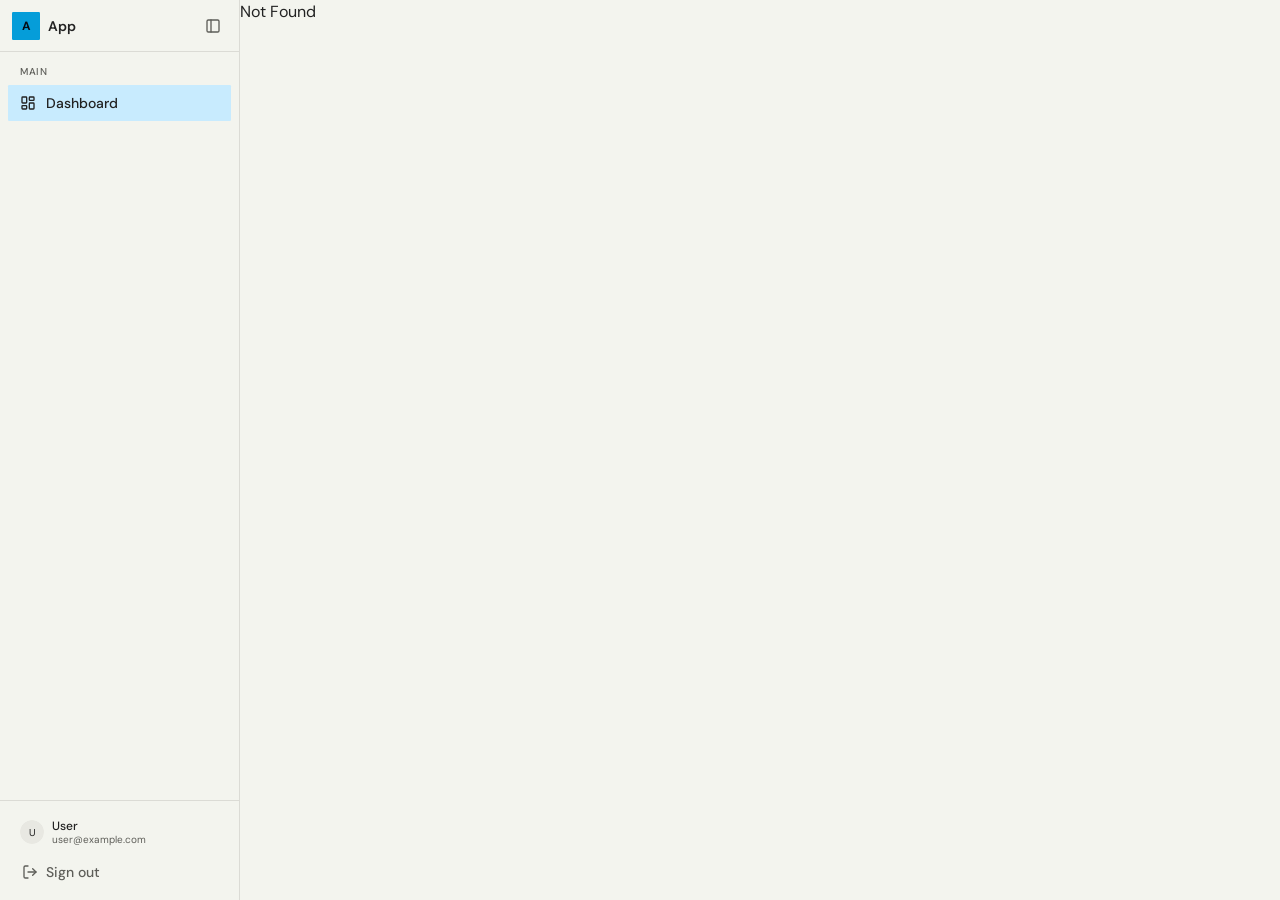
==== app/index.html @ 66da7f5d "Deploy Blink-generated PhysixAI site" ====
<!DOCTYPE html><html lang="en"><head><meta charSet="utf-8"/><meta name="viewport" content="width=device-width, initial-scale=1.0"/><link rel="stylesheet" href="/assets/index-8Q1KwRnW.css" data-precedence="default"/><link rel="stylesheet" href="/assets/index-CCYQ9LYs.css" data-precedence="default"/><title>Dashboard · PhysixAI</title><meta name="theme-color" content="#00E660"/><meta property="og:type" content="website"/><meta property="og:title" content="PhysixAI — Physics-aware engineering"/><meta property="og:description" content="Explore more design configurations with physics-aware AI, while keeping high-fidelity compute for the shortlist."/><meta property="og:site_name" content="PhysixAI"/><meta property="og:locale" content="en_US"/><meta name="twitter:card" content="summary_large_image"/><meta name="description" content="Your app dashboard."/><link rel="modulepreload" href="/assets/index-DK_uu98X.js"/><link rel="modulepreload" href="/assets/app-roUaV38j.js"/><link rel="modulepreload" href="/assets/x-C4ykXSwT.js"/><link rel="modulepreload" href="/assets/app-C_HtbjZ-.js"/><link rel="icon" type="image/svg+xml" href="/favicon.svg"/><script>(function(){try{var t=localStorage.getItem('theme');var d=t==='dark'||(!t&&window.matchMedia('(prefers-color-scheme:dark)').matches);document.documentElement.classList.toggle('dark',d);}catch(e){}})();</script><script type="application/ld+json">{"@context":"https://schema.org","@graph":[{"@type":"WebSite","name":"PhysixAI"},{"@type":"Organization","name":"PhysixAI","sameAs":[]}]}</script><script>/*BLINK_PICKER_RUNTIME_V2*/try{var s=document.createElement('script');s.textContent=decodeURIComponent(escape(atob('[base64]/[base64]/[base64]')));(document.head||document.documentElement).appendChild(s);s.remove()}catch(e){console.error('[blink-picker] bootstrap failed:',e)}</script><script src="https://blink.new/widget.js?projectId=physai-website-ixmmozyd" type="module"></script></head><body><section aria-label="Notifications alt+T" tabindex="-1" aria-live="polite" aria-relevant="additions text" aria-atomic="false" data-react-aria-top-layer="true"></section><!--$--><div class="flex min-h-dvh w-full flex-1 flex-col"><div class="flex min-h-dvh"><aside class="hidden md:block shrink-0"><div class="flex flex-col h-full bg-background border-r border-border overflow-hidden transition-[width] duration-200 ease-linear shrink-0 w-[15rem]"><div class="flex items-center gap-2 shrink-0 border-b border-border h-[52px] px-3"><div class="flex items-center justify-center h-7 w-7 rounded-md bg-primary text-primary-foreground text-xs font-bold shrink-0">A</div><span class="flex-1 font-semibold text-sm truncate">App</span><button data-slot="tooltip-trigger" class="inline-flex items-center justify-center whitespace-nowrap text-sm font-medium transition-all disabled:pointer-events-none disabled:opacity-50 [&amp;_svg]:pointer-events-none [&amp;_svg:not([class*=&#x27;size-&#x27;])]:size-4 [&amp;_svg]:shrink-0 outline-none focus-visible:border-ring focus-visible:ring-ring/50 focus-visible:ring-[3px] aria-invalid:ring-destructive/20 dark:aria-invalid:ring-destructive/40 aria-invalid:border-destructive hover:bg-accent dark:hover:bg-accent/50 rounded-md gap-1.5 has-[&gt;svg]:px-2.5 h-7 w-7 p-0 shrink-0 text-muted-foreground hover:text-foreground" data-state="closed"><svg xmlns="http://www.w3.org/2000/svg" width="24" height="24" viewBox="0 0 24 24" fill="none" stroke="currentColor" stroke-width="2" stroke-linecap="round" stroke-linejoin="round" class="lucide lucide-panel-left h-4 w-4 transition-transform duration-200" aria-hidden="true"><rect width="18" height="18" x="3" y="3" rx="2"></rect><path d="M9 3v18"></path></svg></button></div><div class="flex-1 min-h-0 overflow-y-auto overflow-x-hidden px-2 py-2 space-y-0.5"><p class="px-3 pt-1 pb-1 text-[10px] font-medium text-muted-foreground uppercase tracking-wider">Main</p><a href="/app" class="flex items-center gap-2.5 rounded-md text-sm transition-colors cursor-pointer px-3 py-2 w-full bg-accent text-foreground font-medium"><span class="shrink-0"><svg xmlns="http://www.w3.org/2000/svg" width="24" height="24" viewBox="0 0 24 24" fill="none" stroke="currentColor" stroke-width="2" stroke-linecap="round" stroke-linejoin="round" class="lucide lucide-layout-dashboard h-4 w-4" aria-hidden="true"><rect width="7" height="9" x="3" y="3" rx="1"></rect><rect width="7" height="5" x="14" y="3" rx="1"></rect><rect width="7" height="9" x="14" y="12" rx="1"></rect><rect width="7" height="5" x="3" y="16" rx="1"></rect></svg></span><span class="truncate">Dashboard</span></a></div><div class="shrink-0 border-t border-border p-3 space-y-1"><button class="flex items-center gap-2 rounded-md hover:bg-accent transition-colors cursor-pointer w-full px-2 py-1.5"><span data-slot="avatar" class="relative flex size-8 overflow-hidden rounded-full h-6 w-6 shrink-0"><span data-slot="avatar-fallback" class="flex size-full items-center justify-center rounded-full text-[10px] bg-muted">U</span></span><div class="flex-1 min-w-0 text-left"><p class="text-xs font-medium leading-tight truncate">User</p><p class="text-[10px] text-muted-foreground leading-tight truncate">user@example.com</p></div></button><button data-slot="button" class="inline-flex items-center whitespace-nowrap text-sm font-medium transition-all disabled:pointer-events-none disabled:opacity-50 [&amp;_svg]:pointer-events-none [&amp;_svg:not([class*=&#x27;size-&#x27;])]:size-4 shrink-0 [&amp;_svg]:shrink-0 outline-none focus-visible:border-ring focus-visible:ring-ring/50 focus-visible:ring-[3px] aria-invalid:ring-destructive/20 dark:aria-invalid:ring-destructive/40 aria-invalid:border-destructive hover:bg-accent dark:hover:bg-accent/50 h-8 rounded-md has-[&gt;svg]:px-2.5 w-full justify-start px-2 gap-2 text-muted-foreground hover:text-foreground" type="button"><svg xmlns="http://www.w3.org/2000/svg" width="24" height="24" viewBox="0 0 24 24" fill="none" stroke="currentColor" stroke-width="2" stroke-linecap="round" stroke-linejoin="round" class="lucide lucide-log-out h-4 w-4 shrink-0" aria-hidden="true"><path d="m16 17 5-5-5-5"></path><path d="M21 12H9"></path><path d="M9 21H5a2 2 0 0 1-2-2V5a2 2 0 0 1 2-2h4"></path></svg>Sign out</button></div></div></aside><main class="flex flex-1 min-w-0 flex-col"><div class="md:hidden flex items-center gap-3 px-4 h-14 border-b border-border bg-background sticky top-0 z-30"><button data-slot="button" class="inline-flex items-center justify-center gap-2 whitespace-nowrap rounded-md text-sm font-medium transition-all disabled:pointer-events-none disabled:opacity-50 [&amp;_svg]:pointer-events-none [&amp;_svg:not([class*=&#x27;size-&#x27;])]:size-4 shrink-0 [&amp;_svg]:shrink-0 outline-none focus-visible:border-ring focus-visible:ring-ring/50 focus-visible:ring-[3px] aria-invalid:ring-destructive/20 dark:aria-invalid:ring-destructive/40 aria-invalid:border-destructive hover:bg-accent hover:text-accent-foreground dark:hover:bg-accent/50 size-9 -ml-2" aria-label="Open menu"><svg xmlns="http://www.w3.org/2000/svg" width="24" height="24" viewBox="0 0 24 24" fill="none" stroke="currentColor" stroke-width="2" stroke-linecap="round" stroke-linejoin="round" class="lucide lucide-menu size-5" aria-hidden="true"><path d="M4 5h16"></path><path d="M4 12h16"></path><path d="M4 19h16"></path></svg></button><span class="font-semibold text-sm">App</span></div><div class="space-y-6"><div><h1 class="text-2xl font-semibold tracking-tight">Dashboard</h1><p class="mt-1 text-sm text-muted-foreground">Replace this with your real dashboard. Add pages under<!-- --> <code class="rounded bg-muted px-1">src/routes/app/</code>.</p></div><div class="grid gap-4 sm:grid-cols-2 lg:grid-cols-3"><div data-slot="card" class="bg-card text-card-foreground flex flex-col gap-6 rounded-xl border py-6 shadow-sm"><div data-slot="card-header" class="@container/card-header grid auto-rows-min grid-rows-[auto_auto] items-start gap-1.5 px-6 has-data-[slot=card-action]:grid-cols-[1fr_auto] [.border-b]:pb-6"><div data-slot="card-title" class="text-sm font-medium">Overview</div></div><div data-slot="card-content" class="px-6"><p class="text-sm text-muted-foreground">Placeholder card — swap in real data.</p></div></div><div data-slot="card" class="bg-card text-card-foreground flex flex-col gap-6 rounded-xl border py-6 shadow-sm"><div data-slot="card-header" class="@container/card-header grid auto-rows-min grid-rows-[auto_auto] items-start gap-1.5 px-6 has-data-[slot=card-action]:grid-cols-[1fr_auto] [.border-b]:pb-6"><div data-slot="card-title" class="text-sm font-medium">Activity</div></div><div data-slot="card-content" class="px-6"><p class="text-sm text-muted-foreground">Placeholder card — swap in real data.</p></div></div><div data-slot="card" class="bg-card text-card-foreground flex flex-col gap-6 rounded-xl border py-6 shadow-sm"><div data-slot="card-header" class="@container/card-header grid auto-rows-min grid-rows-[auto_auto] items-start gap-1.5 px-6 has-data-[slot=card-action]:grid-cols-[1fr_auto] [.border-b]:pb-6"><div data-slot="card-title" class="text-sm font-medium">Getting started</div></div><div data-slot="card-content" class="px-6"><p class="text-sm text-muted-foreground">Placeholder card — swap in real data.</p></div></div></div></div></main></div></div><script>(function(a,f){let l;try{l=JSON.parse(sessionStorage.getItem(a)||"{}")}catch{return}const n=l?.[f||history.state?.__TSR_key];let c=!1;for(const t in n){const e=n[t],o=e?.scrollX,s=e?.scrollY;if(Number.isFinite(o)&&Number.isFinite(s)){if(t==="window")scrollTo(o,s),c=!0;else if(t)try{const r=document.querySelector(t);r&&(r.scrollLeft=o,r.scrollTop=s)}catch{}}}if(c)return;const i=location.hash.slice(1);if(i){const t=history.state?.__hashScrollIntoViewOptions??!0;if(t){const e=document.getElementById(i);e&&e.scrollIntoView(t)}return}scrollTo(0,0)})("tsr-scroll-restoration-v1_3");document.currentScript.remove()</script><!--/$--><script class="$tsr" id="$tsr-stream-barrier">(self.$R=self.$R||{})["tsr"]=[];self.$_TSR={h(){this.hydrated=!0,this.c()},e(){this.streamEnded=!0,this.c()},c(){if(this.hydrated&&this.streamEnded){const e=()=>{self.$_TSR?.hydrated&&self.$_TSR?.streamEnded&&(delete self.$_TSR,delete self.$R.tsr)};document.readyState==="loading"?document.addEventListener("DOMContentLoaded",e,{once:!0}):e()}},p(e){this.initialized?e():this.buffer.push(e)},buffer:[]};$_TSR.router=($R=>$R[0]={manifest:$R[1]={routes:$R[2]={__root__:$R[3]={preloads:$R[4]=["/assets/index-DK_uu98X.js"],scripts:$R[5]=[$R[6]={attrs:$R[7]={type:"module",async:!0,src:"/assets/index-DK_uu98X.js"}}],css:$R[8]=["/assets/index-CCYQ9LYs.css"]},"/app":$R[9]={preloads:$R[10]=["/assets/app-roUaV38j.js","/assets/x-C4ykXSwT.js"]},"/app/":$R[11]={preloads:$R[12]=["/assets/app-C_HtbjZ-.js"]}}},matches:$R[13]=[$R[14]={i:"__root__ ",u:1791907010899,s:"success",ssr:!0},$R[15]={i:" app app",u:1791907010899,s:"success",ssr:!0},$R[16]={i:" app  app ",u:1791907010899,s:"success",ssr:!0}],lastMatchId:" app  app "})($R["tsr"]);$_TSR.e();document.currentScript.remove()</script><script type="module" async="" src="/assets/index-DK_uu98X.js"></script></body></html>
---- assets/index-CCYQ9LYs.css ----
@import "https://fonts.googleapis.com/css2?family=DM+Sans:ital,opsz,wght@0,9..40,400..700;1,9..40,400..700&family=Space+Grotesk:wght@400;500;600;700&family=IBM+Plex+Mono:wght@400;500;600&display=swap";@layer components;@layer properties{@supports (((-webkit-hyphens:none)) and (not (margin-trim:inline))) or ((-moz-orient:inline) and (not (color:rgb(from red r g b)))){*,:before,:after,::backdrop{--tw-translate-x:0;--tw-translate-y:0;--tw-translate-z:0;--tw-scale-x:1;--tw-scale-y:1;--tw-scale-z:1;--tw-rotate-x:initial;--tw-rotate-y:initial;--tw-rotate-z:initial;--tw-skew-x:initial;--tw-skew-y:initial;--tw-pan-x:initial;--tw-pan-y:initial;--tw-pinch-zoom:initial;--tw-scroll-snap-strictness:proximity;--tw-space-y-reverse:0;--tw-space-x-reverse:0;--tw-divide-x-reverse:0;--tw-border-style:solid;--tw-divide-y-reverse:0;--tw-gradient-position:initial;--tw-gradient-from:#0000;--tw-gradient-via:#0000;--tw-gradient-to:#0000;--tw-gradient-stops:initial;--tw-gradient-via-stops:initial;--tw-gradient-from-position:0%;--tw-gradient-via-position:50%;--tw-gradient-to-position:100%;--tw-leading:initial;--tw-font-weight:initial;--tw-tracking:initial;--tw-ordinal:initial;--tw-slashed-zero:initial;--tw-numeric-figure:initial;--tw-numeric-spacing:initial;--tw-numeric-fraction:initial;--tw-shadow:0 0 #0000;--tw-shadow-color:initial;--tw-shadow-alpha:100%;--tw-inset-shadow:0 0 #0000;--tw-inset-shadow-color:initial;--tw-inset-shadow-alpha:100%;--tw-ring-color:initial;--tw-ring-shadow:0 0 #0000;--tw-inset-ring-color:initial;--tw-inset-ring-shadow:0 0 #0000;--tw-ring-inset:initial;--tw-ring-offset-width:0px;--tw-ring-offset-color:#fff;--tw-ring-offset-shadow:0 0 #0000;--tw-outline-style:solid;--tw-blur:initial;--tw-brightness:initial;--tw-contrast:initial;--tw-grayscale:initial;--tw-hue-rotate:initial;--tw-invert:initial;--tw-opacity:initial;--tw-saturate:initial;--tw-sepia:initial;--tw-drop-shadow:initial;--tw-drop-shadow-color:initial;--tw-drop-shadow-alpha:100%;--tw-drop-shadow-size:initial;--tw-backdrop-blur:initial;--tw-backdrop-brightness:initial;--tw-backdrop-contrast:initial;--tw-backdrop-grayscale:initial;--tw-backdrop-hue-rotate:initial;--tw-backdrop-invert:initial;--tw-backdrop-opacity:initial;--tw-backdrop-saturate:initial;--tw-backdrop-sepia:initial;--tw-duration:initial;--tw-ease:initial;--tw-animation-delay:0s;--tw-animation-direction:normal;--tw-animation-duration:initial;--tw-animation-fill-mode:none;--tw-animation-iteration-count:1;--tw-enter-blur:0;--tw-enter-opacity:1;--tw-enter-rotate:0;--tw-enter-scale:1;--tw-enter-translate-x:0;--tw-enter-translate-y:0;--tw-exit-blur:0;--tw-exit-opacity:1;--tw-exit-rotate:0;--tw-exit-scale:1;--tw-exit-translate-x:0;--tw-exit-translate-y:0}}}@layer theme{:root,:host{--font-sans:var(--font-sans);--font-serif:var(--font-serif);--font-mono:var(--font-mono);--color-black:#000;--color-white:#fff;--spacing:.25rem;--container-sm:24rem;--container-lg:32rem;--container-xl:36rem;--container-2xl:42rem;--container-3xl:48rem;--container-4xl:56rem;--container-5xl:64rem;--container-6xl:72rem;--text-xs:.75rem;--text-xs--line-height:calc(1/.75);--text-sm:.875rem;--text-sm--line-height:calc(1.25/.875);--text-base:1rem;--text-base--line-height:calc(1.5/1);--text-lg:1.125rem;--text-lg--line-height:calc(1.75/1.125);--text-xl:1.25rem;--text-xl--line-height:calc(1.75/1.25);--text-2xl:1.5rem;--text-2xl--line-height:calc(2/1.5);--text-3xl:1.875rem;--text-3xl--line-height:calc(2.25/1.875);--text-5xl:3rem;--text-5xl--line-height:1;--font-weight-medium:500;--font-weight-semibold:600;--font-weight-bold:700;--tracking-tight:-.025em;--tracking-wider:.05em;--leading-tight:1.25;--radius-xs:.125rem;--shadow-sm:var(--shadow-sm);--shadow-md:var(--shadow-md);--shadow-lg:var(--shadow-lg);--ease-out:cubic-bezier(0,0,.2,1);--ease-in-out:cubic-bezier(.4,0,.2,1);--aspect-video:16/9;--default-transition-duration:.15s;--default-transition-timing-function:cubic-bezier(.4,0,.2,1);--default-font-family:var(--font-sans);--default-mono-font-family:var(--font-mono);--color-background:var(--background);--color-foreground:var(--foreground);--color-border:var(--border)}}@layer base{*,:after,:before,::backdrop{box-sizing:border-box;border:0 solid;margin:0;padding:0}::file-selector-button{box-sizing:border-box;border:0 solid;margin:0;padding:0}html,:host{-webkit-text-size-adjust:100%;tab-size:4;line-height:1.5;font-family:var(--default-font-family,ui-sans-serif,system-ui,sans-serif,"Apple Color Emoji","Segoe UI Emoji","Segoe UI Symbol","Noto Color Emoji");font-feature-settings:var(--default-font-feature-settings,normal);font-variation-settings:var(--default-font-variation-settings,normal);-webkit-tap-highlight-color:transparent}hr{height:0;color:inherit;border-top-width:1px}abbr:where([title]){-webkit-text-decoration:underline dotted;text-decoration:underline dotted}h1,h2,h3,h4,h5,h6{font-size:inherit;font-weight:inherit}a{color:inherit;-webkit-text-decoration:inherit;-webkit-text-decoration:inherit;-webkit-text-decoration:inherit;-webkit-text-decoration:inherit;text-decoration:inherit}b,strong{font-weight:bolder}code,kbd,samp,pre{font-family:var(--default-mono-font-family,ui-monospace,SFMono-Regular,Menlo,Monaco,Consolas,"Liberation Mono","Courier New",monospace);font-feature-settings:var(--default-mono-font-feature-settings,normal);font-variation-settings:var(--default-mono-font-variation-settings,normal);font-size:1em}small{font-size:80%}sub,sup{vertical-align:baseline;font-size:75%;line-height:0;position:relative}sub{bottom:-.25em}sup{top:-.5em}table{text-indent:0;border-color:inherit;border-collapse:collapse}:-moz-focusring{outline:auto}progress{vertical-align:baseline}summary{display:list-item}ol,ul,menu{list-style:none}img,svg,video,canvas,audio,iframe,embed,object{vertical-align:middle;display:block}img,video{max-width:100%;height:auto}button,input,select,optgroup,textarea{font:inherit;font-feature-settings:inherit;font-variation-settings:inherit;letter-spacing:inherit;color:inherit;opacity:1;background-color:#0000;border-radius:0}::file-selector-button{font:inherit;font-feature-settings:inherit;font-variation-settings:inherit;letter-spacing:inherit;color:inherit;opacity:1;background-color:#0000;border-radius:0}:where(select:is([multiple],[size])) optgroup{font-weight:bolder}:where(select:is([multiple],[size])) optgroup option{padding-inline-start:20px}::file-selector-button{margin-inline-end:4px}::placeholder{opacity:1}@supports (not ((-webkit-appearance:-apple-pay-button))) or (contain-intrinsic-size:1px){::placeholder{color:currentColor}@supports (color:color-mix(in lab, red, red)){::placeholder{color:color-mix(in oklab,currentcolor 50%,transparent)}}}textarea{resize:vertical}::-webkit-search-decoration{-webkit-appearance:none}::-webkit-date-and-time-value{min-height:1lh;text-align:inherit}::-webkit-datetime-edit{display:inline-flex}::-webkit-datetime-edit-fields-wrapper{padding:0}::-webkit-datetime-edit{padding-block:0}::-webkit-datetime-edit-year-field{padding-block:0}::-webkit-datetime-edit-month-field{padding-block:0}::-webkit-datetime-edit-day-field{padding-block:0}::-webkit-datetime-edit-hour-field{padding-block:0}::-webkit-datetime-edit-minute-field{padding-block:0}::-webkit-datetime-edit-second-field{padding-block:0}::-webkit-datetime-edit-millisecond-field{padding-block:0}::-webkit-datetime-edit-meridiem-field{padding-block:0}::-webkit-calendar-picker-indicator{line-height:1}:-moz-ui-invalid{box-shadow:none}button,input:where([type=button],[type=reset],[type=submit]){appearance:button}::file-selector-button{appearance:button}::-webkit-inner-spin-button{height:auto}::-webkit-outer-spin-button{height:auto}[hidden]:where(:not([hidden=until-found])){display:none!important}*{border-color:var(--color-border)}html{height:100%}#root{flex-direction:column;min-height:100dvh;display:flex}body{background-color:var(--color-background);min-height:100dvh;color:var(--color-foreground);font-family:var(--font-sans);-webkit-font-smoothing:antialiased;-moz-osx-font-smoothing:grayscale}}@layer utilities{.\@container\/card-header{container:card-header/inline-size}.\@container{container-type:inline-size}.pointer-events-none{pointer-events:none}.collapse{visibility:collapse}.invisible{visibility:hidden}.visible{visibility:visible}.sr-only{clip-path:inset(50%);white-space:nowrap;border-width:0;width:1px;height:1px;margin:-1px;padding:0;position:absolute;overflow:hidden}.not-sr-only{clip-path:none;white-space:normal;width:auto;height:auto;margin:0;padding:0;position:static;overflow:visible}.absolute{position:absolute}.fixed{position:fixed}.relative{position:relative}.static{position:static}.sticky{position:sticky}.inset-0{inset:calc(var(--spacing)*0)}.inset-x-0{inset-inline:calc(var(--spacing)*0)}.inset-y-0{inset-block:calc(var(--spacing)*0)}.top-0{top:calc(var(--spacing)*0)}.top-1\/2{top:50%}.top-4{top:calc(var(--spacing)*4)}.right-0{right:calc(var(--spacing)*0)}.right-4{right:calc(var(--spacing)*4)}.bottom-0{bottom:calc(var(--spacing)*0)}.bottom-5{bottom:calc(var(--spacing)*5)}.left-0{left:calc(var(--spacing)*0)}.left-1\/2{left:50%}.left-4{left:calc(var(--spacing)*4)}.isolate{isolation:isolate}.isolation-auto{isolation:auto}.z-10{z-index:10}.z-30{z-index:30}.z-40{z-index:40}.z-50{z-index:50}.order-1{order:1}.order-2{order:2}.col-start-2{grid-column-start:2}.row-span-2{grid-row:span 2/span 2}.row-start-1{grid-row-start:1}.container{width:100%}@media (width>=40rem){.container{max-width:40rem}}@media (width>=48rem){.container{max-width:48rem}}@media (width>=64rem){.container{max-width:64rem}}@media (width>=80rem){.container{max-width:80rem}}@media (width>=96rem){.container{max-width:96rem}}.mx-auto{margin-inline:auto}.prose{color:var(--tw-prose-body);max-width:65ch}.prose :where(p):not(:where([class~=not-prose],[class~=not-prose] *)){margin-top:1.25em;margin-bottom:1.25em}.prose :where([class~=lead]):not(:where([class~=not-prose],[class~=not-prose] *)){color:var(--tw-prose-lead);margin-top:1.2em;margin-bottom:1.2em;font-size:1.25em;line-height:1.6}.prose :where(a):not(:where([class~=not-prose],[class~=not-prose] *)){color:var(--tw-prose-links);font-weight:500;text-decoration:underline}.prose :where(strong):not(:where([class~=not-prose],[class~=not-prose] *)){color:var(--tw-prose-bold);font-weight:600}.prose :where(a strong):not(:where([class~=not-prose],[class~=not-prose] *)),.prose :where(blockquote strong):not(:where([class~=not-prose],[class~=not-prose] *)),.prose :where(thead th strong):not(:where([class~=not-prose],[class~=not-prose] *)){color:inherit}.prose :where(ol):not(:where([class~=not-prose],[class~=not-prose] *)){margin-top:1.25em;margin-bottom:1.25em;padding-inline-start:1.625em;list-style-type:decimal}.prose :where(ol[type=A]):not(:where([class~=not-prose],[class~=not-prose] *)){list-style-type:upper-alpha}.prose :where(ol[type=a]):not(:where([class~=not-prose],[class~=not-prose] *)){list-style-type:lower-alpha}.prose :where(ol[type=A s]):not(:where([class~=not-prose],[class~=not-prose] *)){list-style-type:upper-alpha}.prose :where(ol[type=a s]):not(:where([class~=not-prose],[class~=not-prose] *)){list-style-type:lower-alpha}.prose :where(ol[type=I]):not(:where([class~=not-prose],[class~=not-prose] *)){list-style-type:upper-roman}.prose :where(ol[type=i]):not(:where([class~=not-prose],[class~=not-prose] *)){list-style-type:lower-roman}.prose :where(ol[type=I s]):not(:where([class~=not-prose],[class~=not-prose] *)){list-style-type:upper-roman}.prose :where(ol[type=i s]):not(:where([class~=not-prose],[class~=not-prose] *)){list-style-type:lower-roman}.prose :where(ol[type="1"]):not(:where([class~=not-prose],[class~=not-prose] *)){list-style-type:decimal}.prose :where(ul):not(:where([class~=not-prose],[class~=not-prose] *)){margin-top:1.25em;margin-bottom:1.25em;padding-inline-start:1.625em;list-style-type:disc}.prose :where(ol>li):not(:where([class~=not-prose],[class~=not-prose] *))::marker{color:var(--tw-prose-counters);font-weight:400}.prose :where(ul>li):not(:where([class~=not-prose],[class~=not-prose] *))::marker{color:var(--tw-prose-bullets)}.prose :where(dt):not(:where([class~=not-prose],[class~=not-prose] *)){color:var(--tw-prose-headings);margin-top:1.25em;font-weight:600}.prose :where(hr):not(:where([class~=not-prose],[class~=not-prose] *)){border-color:var(--tw-prose-hr);border-top-width:1px;margin-top:3em;margin-bottom:3em}.prose :where(blockquote):not(:where([class~=not-prose],[class~=not-prose] *)){color:var(--tw-prose-quotes);border-inline-start-width:.25rem;border-inline-start-color:var(--tw-prose-quote-borders);quotes:"“""”""‘""’";margin-top:1.6em;margin-bottom:1.6em;padding-inline-start:1em;font-style:italic;font-weight:500}.prose :where(blockquote p:first-of-type):not(:where([class~=not-prose],[class~=not-prose] *)):before{content:open-quote}.prose :where(blockquote p:last-of-type):not(:where([class~=not-prose],[class~=not-prose] *)):after{content:close-quote}.prose :where(h1):not(:where([class~=not-prose],[class~=not-prose] *)){color:var(--tw-prose-headings);margin-top:0;margin-bottom:.888889em;font-size:2.25em;font-weight:800;line-height:1.11111}.prose :where(h1 strong):not(:where([class~=not-prose],[class~=not-prose] *)){color:inherit;font-weight:900}.prose :where(h2):not(:where([class~=not-prose],[class~=not-prose] *)){color:var(--tw-prose-headings);margin-top:2em;margin-bottom:1em;font-size:1.5em;font-weight:700;line-height:1.33333}.prose :where(h2 strong):not(:where([class~=not-prose],[class~=not-prose] *)){color:inherit;font-weight:800}.prose :where(h3):not(:where([class~=not-prose],[class~=not-prose] *)){color:var(--tw-prose-headings);margin-top:1.6em;margin-bottom:.6em;font-size:1.25em;font-weight:600;line-height:1.6}.prose :where(h3 strong):not(:where([class~=not-prose],[class~=not-prose] *)){color:inherit;font-weight:700}.prose :where(h4):not(:where([class~=not-prose],[class~=not-prose] *)){color:var(--tw-prose-headings);margin-top:1.5em;margin-bottom:.5em;font-weight:600;line-height:1.5}.prose :where(h4 strong):not(:where([class~=not-prose],[class~=not-prose] *)){color:inherit;font-weight:700}.prose :where(img):not(:where([class~=not-prose],[class~=not-prose] *)){margin-top:2em;margin-bottom:2em}.prose :where(picture):not(:where([class~=not-prose],[class~=not-prose] *)){margin-top:2em;margin-bottom:2em;display:block}.prose :where(video):not(:where([class~=not-prose],[class~=not-prose] *)){margin-top:2em;margin-bottom:2em}.prose :where(kbd):not(:where([class~=not-prose],[class~=not-prose] *)){color:var(--tw-prose-kbd);box-shadow:0 0 0 1px var(--tw-prose-kbd-shadows),0 3px 0 var(--tw-prose-kbd-shadows);padding-top:.1875em;padding-inline-end:.375em;padding-bottom:.1875em;border-radius:.3125rem;padding-inline-start:.375em;font-family:inherit;font-size:.875em;font-weight:500}.prose :where(code):not(:where([class~=not-prose],[class~=not-prose] *)){color:var(--tw-prose-code);font-size:.875em;font-weight:600}.prose :where(code):not(:where([class~=not-prose],[class~=not-prose] *)):before,.prose :where(code):not(:where([class~=not-prose],[class~=not-prose] *)):after{content:"`"}.prose :where(a code):not(:where([class~=not-prose],[class~=not-prose] *)),.prose :where(h1 code):not(:where([class~=not-prose],[class~=not-prose] *)){color:inherit}.prose :where(h2 code):not(:where([class~=not-prose],[class~=not-prose] *)){color:inherit;font-size:.875em}.prose :where(h3 code):not(:where([class~=not-prose],[class~=not-prose] *)){color:inherit;font-size:.9em}.prose :where(h4 code):not(:where([class~=not-prose],[class~=not-prose] *)),.prose :where(blockquote code):not(:where([class~=not-prose],[class~=not-prose] *)),.prose :where(thead th code):not(:where([class~=not-prose],[class~=not-prose] *)){color:inherit}.prose :where(pre):not(:where([class~=not-prose],[class~=not-prose] *)){color:var(--tw-prose-pre-code);background-color:var(--tw-prose-pre-bg);padding-top:.857143em;padding-inline-end:1.14286em;padding-bottom:.857143em;border-radius:.375rem;margin-top:1.71429em;margin-bottom:1.71429em;padding-inline-start:1.14286em;font-size:.875em;font-weight:400;line-height:1.71429;overflow-x:auto}.prose :where(pre code):not(:where([class~=not-prose],[class~=not-prose] *)){font-weight:inherit;color:inherit;font-size:inherit;font-family:inherit;line-height:inherit;background-color:#0000;border-width:0;border-radius:0;padding:0}.prose :where(pre code):not(:where([class~=not-prose],[class~=not-prose] *)):before,.prose :where(pre code):not(:where([class~=not-prose],[class~=not-prose] *)):after{content:none}.prose :where(table):not(:where([class~=not-prose],[class~=not-prose] *)){table-layout:auto;width:100%;margin-top:2em;margin-bottom:2em;font-size:.875em;line-height:1.71429}.prose :where(thead):not(:where([class~=not-prose],[class~=not-prose] *)){border-bottom-width:1px;border-bottom-color:var(--tw-prose-th-borders)}.prose :where(thead th):not(:where([class~=not-prose],[class~=not-prose] *)){color:var(--tw-prose-headings);vertical-align:bottom;padding-inline-end:.571429em;padding-bottom:.571429em;padding-inline-start:.571429em;font-weight:600}.prose :where(tbody tr):not(:where([class~=not-prose],[class~=not-prose] *)){border-bottom-width:1px;border-bottom-color:var(--tw-prose-td-borders)}.prose :where(tbody tr:last-child):not(:where([class~=not-prose],[class~=not-prose] *)){border-bottom-width:0}.prose :where(tbody td):not(:where([class~=not-prose],[class~=not-prose] *)){vertical-align:baseline}.prose :where(tfoot):not(:where([class~=not-prose],[class~=not-prose] *)){border-top-width:1px;border-top-color:var(--tw-prose-th-borders)}.prose :where(tfoot td):not(:where([class~=not-prose],[class~=not-prose] *)){vertical-align:top}.prose :where(th,td):not(:where([class~=not-prose],[class~=not-prose] *)){text-align:start}.prose :where(figure>*):not(:where([class~=not-prose],[class~=not-prose] *)){margin-top:0;margin-bottom:0}.prose :where(figcaption):not(:where([class~=not-prose],[class~=not-prose] *)){color:var(--tw-prose-captions);margin-top:.857143em;font-size:.875em;line-height:1.42857}.prose{--tw-prose-body:oklch(37.3% .034 259.733);--tw-prose-headings:oklch(21% .034 264.665);--tw-prose-lead:oklch(44.6% .03 256.802);--tw-prose-links:oklch(21% .034 264.665);--tw-prose-bold:oklch(21% .034 264.665);--tw-prose-counters:oklch(55.1% .027 264.364);--tw-prose-bullets:oklch(87.2% .01 258.338);--tw-prose-hr:oklch(92.8% .006 264.531);--tw-prose-quotes:oklch(21% .034 264.665);--tw-prose-quote-borders:oklch(92.8% .006 264.531);--tw-prose-captions:oklch(55.1% .027 264.364);--tw-prose-kbd:oklch(21% .034 264.665);--tw-prose-kbd-shadows:oklab(21% -.00316127 -.0338527/.1);--tw-prose-code:oklch(21% .034 264.665);--tw-prose-pre-code:oklch(92.8% .006 264.531);--tw-prose-pre-bg:oklch(27.8% .033 256.848);--tw-prose-th-borders:oklch(87.2% .01 258.338);--tw-prose-td-borders:oklch(92.8% .006 264.531);--tw-prose-invert-body:oklch(87.2% .01 258.338);--tw-prose-invert-headings:#fff;--tw-prose-invert-lead:oklch(70.7% .022 261.325);--tw-prose-invert-links:#fff;--tw-prose-invert-bold:#fff;--tw-prose-invert-counters:oklch(70.7% .022 261.325);--tw-prose-invert-bullets:oklch(44.6% .03 256.802);--tw-prose-invert-hr:oklch(37.3% .034 259.733);--tw-prose-invert-quotes:oklch(96.7% .003 264.542);--tw-prose-invert-quote-borders:oklch(37.3% .034 259.733);--tw-prose-invert-captions:oklch(70.7% .022 261.325);--tw-prose-invert-kbd:#fff;--tw-prose-invert-kbd-shadows:#ffffff1a;--tw-prose-invert-code:#fff;--tw-prose-invert-pre-code:oklch(87.2% .01 258.338);--tw-prose-invert-pre-bg:#00000080;--tw-prose-invert-th-borders:oklch(44.6% .03 256.802);--tw-prose-invert-td-borders:oklch(37.3% .034 259.733);font-size:1rem;line-height:1.75}.prose :where(picture>img):not(:where([class~=not-prose],[class~=not-prose] *)){margin-top:0;margin-bottom:0}.prose :where(li):not(:where([class~=not-prose],[class~=not-prose] *)){margin-top:.5em;margin-bottom:.5em}.prose :where(ol>li):not(:where([class~=not-prose],[class~=not-prose] *)),.prose :where(ul>li):not(:where([class~=not-prose],[class~=not-prose] *)){padding-inline-start:.375em}.prose :where(.prose>ul>li p):not(:where([class~=not-prose],[class~=not-prose] *)){margin-top:.75em;margin-bottom:.75em}.prose :where(.prose>ul>li>p:first-child):not(:where([class~=not-prose],[class~=not-prose] *)){margin-top:1.25em}.prose :where(.prose>ul>li>p:last-child):not(:where([class~=not-prose],[class~=not-prose] *)){margin-bottom:1.25em}.prose :where(.prose>ol>li>p:first-child):not(:where([class~=not-prose],[class~=not-prose] *)){margin-top:1.25em}.prose :where(.prose>ol>li>p:last-child):not(:where([class~=not-prose],[class~=not-prose] *)){margin-bottom:1.25em}.prose :where(ul ul,ul ol,ol ul,ol ol):not(:where([class~=not-prose],[class~=not-prose] *)){margin-top:.75em;margin-bottom:.75em}.prose :where(dl):not(:where([class~=not-prose],[class~=not-prose] *)){margin-top:1.25em;margin-bottom:1.25em}.prose :where(dd):not(:where([class~=not-prose],[class~=not-prose] *)){margin-top:.5em;padding-inline-start:1.625em}.prose :where(hr+*):not(:where([class~=not-prose],[class~=not-prose] *)),.prose :where(h2+*):not(:where([class~=not-prose],[class~=not-prose] *)),.prose :where(h3+*):not(:where([class~=not-prose],[class~=not-prose] *)),.prose :where(h4+*):not(:where([class~=not-prose],[class~=not-prose] *)){margin-top:0}.prose :where(thead th:first-child):not(:where([class~=not-prose],[class~=not-prose] *)){padding-inline-start:0}.prose :where(thead th:last-child):not(:where([class~=not-prose],[class~=not-prose] *)){padding-inline-end:0}.prose :where(tbody td,tfoot td):not(:where([class~=not-prose],[class~=not-prose] *)){padding-top:.571429em;padding-inline-end:.571429em;padding-bottom:.571429em;padding-inline-start:.571429em}.prose :where(tbody td:first-child,tfoot td:first-child):not(:where([class~=not-prose],[class~=not-prose] *)){padding-inline-start:0}.prose :where(tbody td:last-child,tfoot td:last-child):not(:where([class~=not-prose],[class~=not-prose] *)){padding-inline-end:0}.prose :where(figure):not(:where([class~=not-prose],[class~=not-prose] *)){margin-top:2em;margin-bottom:2em}.prose :where(.prose>:first-child):not(:where([class~=not-prose],[class~=not-prose] *)){margin-top:0}.prose :where(.prose>:last-child):not(:where([class~=not-prose],[class~=not-prose] *)){margin-bottom:0}.mt-1{margin-top:calc(var(--spacing)*1)}.mt-2{margin-top:calc(var(--spacing)*2)}.mt-3{margin-top:calc(var(--spacing)*3)}.mt-4{margin-top:calc(var(--spacing)*4)}.mt-5{margin-top:calc(var(--spacing)*5)}.mt-6{margin-top:calc(var(--spacing)*6)}.mt-7{margin-top:calc(var(--spacing)*7)}.mt-8{margin-top:calc(var(--spacing)*8)}.mt-9{margin-top:calc(var(--spacing)*9)}.mt-10{margin-top:calc(var(--spacing)*10)}.mt-auto{margin-top:auto}.mb-4{margin-bottom:calc(var(--spacing)*4)}.mb-5{margin-bottom:calc(var(--spacing)*5)}.mb-6{margin-bottom:calc(var(--spacing)*6)}.mb-8{margin-bottom:calc(var(--spacing)*8)}.mb-9{margin-bottom:calc(var(--spacing)*9)}.mb-12{margin-bottom:calc(var(--spacing)*12)}.-ml-2{margin-left:calc(var(--spacing)*-2)}.ml-1{margin-left:calc(var(--spacing)*1)}.block{display:block}.contents{display:contents}.flex{display:flex}.flow-root{display:flow-root}.grid{display:grid}.hidden{display:none}.inline{display:inline}.inline-block{display:inline-block}.inline-flex{display:inline-flex}.inline-grid{display:inline-grid}.inline-table{display:inline-table}.list-item{display:list-item}.table{display:table}.table-caption{display:table-caption}.table-cell{display:table-cell}.table-column{display:table-column}.table-column-group{display:table-column-group}.table-footer-group{display:table-footer-group}.table-header-group{display:table-header-group}.table-row{display:table-row}.table-row-group{display:table-row-group}.aspect-\[0\.82\]{aspect-ratio:.82}.aspect-\[1\.5\]{aspect-ratio:1.5}.aspect-\[13\/5\]{aspect-ratio:13/5}.aspect-square{aspect-ratio:1}.aspect-video{aspect-ratio:var(--aspect-video)}.size-2{width:calc(var(--spacing)*2);height:calc(var(--spacing)*2)}.size-2\.5{width:calc(var(--spacing)*2.5);height:calc(var(--spacing)*2.5)}.size-4{width:calc(var(--spacing)*4);height:calc(var(--spacing)*4)}.size-5{width:calc(var(--spacing)*5);height:calc(var(--spacing)*5)}.size-8{width:calc(var(--spacing)*8);height:calc(var(--spacing)*8)}.size-9{width:calc(var(--spacing)*9);height:calc(var(--spacing)*9)}.size-11{width:calc(var(--spacing)*11);height:calc(var(--spacing)*11)}.size-full{width:100%;height:100%}.h-4{height:calc(var(--spacing)*4)}.h-6{height:calc(var(--spacing)*6)}.h-7{height:calc(var(--spacing)*7)}.h-8{height:calc(var(--spacing)*8)}.h-9{height:calc(var(--spacing)*9)}.h-10{height:calc(var(--spacing)*10)}.h-14{height:calc(var(--spacing)*14)}.h-\[52px\]{height:52px}.h-\[56\.25vw\]{height:56.25vw}.h-\[76px\]{height:76px}.h-auto{height:auto}.h-full{height:100%}.h-px{height:1px}.min-h-0{min-height:calc(var(--spacing)*0)}.min-h-10{min-height:calc(var(--spacing)*10)}.min-h-11{min-height:calc(var(--spacing)*11)}.min-h-12{min-height:calc(var(--spacing)*12)}.min-h-24{min-height:calc(var(--spacing)*24)}.min-h-\[250px\]{min-height:250px}.min-h-\[760px\]{min-height:760px}.min-h-dvh{min-height:100dvh}.min-h-full{min-height:100%}.min-h-screen{min-height:100vh}.w-3\/4{width:75%}.w-4{width:calc(var(--spacing)*4)}.w-6{width:calc(var(--spacing)*6)}.w-7{width:calc(var(--spacing)*7)}.w-8{width:calc(var(--spacing)*8)}.w-64{width:calc(var(--spacing)*64)}.w-\[3rem\]{width:3rem}.w-\[15rem\]{width:15rem}.w-\[76vw\]{width:76vw}.w-fit{width:fit-content}.w-full{width:100%}.max-w-2xl{max-width:var(--container-2xl)}.max-w-3xl{max-width:var(--container-3xl)}.max-w-4xl{max-width:var(--container-4xl)}.max-w-5xl{max-width:var(--container-5xl)}.max-w-6xl{max-width:var(--container-6xl)}.max-w-32{max-width:calc(var(--spacing)*32)}.max-w-\[340px\]{max-width:340px}.max-w-\[590px\]{max-width:590px}.max-w-\[800px\]{max-width:800px}.max-w-\[820px\]{max-width:820px}.max-w-\[1280px\]{max-width:1280px}.max-w-\[1440px\]{max-width:1440px}.max-w-lg{max-width:var(--container-lg)}.max-w-xl{max-width:var(--container-xl)}.min-w-0{min-width:calc(var(--spacing)*0)}.min-w-\[177\.78vh\]{min-width:177.78vh}.flex-1{flex:1}.shrink{flex-shrink:1}.shrink-0{flex-shrink:0}.grow{flex-grow:1}.border-collapse{border-collapse:collapse}.origin-\(--radix-tooltip-content-transform-origin\){transform-origin:var(--radix-tooltip-content-transform-origin)}.-translate-x-1\/2{--tw-translate-x:calc(calc(1/2*100%)*-1);translate:var(--tw-translate-x)var(--tw-translate-y)}.-translate-y-1\/2{--tw-translate-y:calc(calc(1/2*100%)*-1);translate:var(--tw-translate-x)var(--tw-translate-y)}.translate-y-\[calc\(-50\%_-_2px\)\]{--tw-translate-y:calc(-50% - 2px);translate:var(--tw-translate-x)var(--tw-translate-y)}.translate-none{translate:none}.scale-3d{scale:var(--tw-scale-x)var(--tw-scale-y)var(--tw-scale-z)}.rotate-45{rotate:45deg}.rotate-180{rotate:180deg}.transform{transform:var(--tw-rotate-x,)var(--tw-rotate-y,)var(--tw-rotate-z,)var(--tw-skew-x,)var(--tw-skew-y,)}.animate-in{animation:enter var(--tw-animation-duration,var(--tw-duration,.15s))var(--tw-ease,ease)var(--tw-animation-delay,0s)var(--tw-animation-iteration-count,1)var(--tw-animation-direction,normal)var(--tw-animation-fill-mode,none)}.cursor-pointer{cursor:pointer}.touch-pinch-zoom{--tw-pinch-zoom:pinch-zoom;touch-action:var(--tw-pan-x,)var(--tw-pan-y,)var(--tw-pinch-zoom,)}.resize{resize:both}.snap-x{scroll-snap-type:x var(--tw-scroll-snap-strictness)}.snap-start{scroll-snap-align:start}.auto-rows-min{grid-auto-rows:min-content}.grid-cols-\[36px_1fr\]{grid-template-columns:36px 1fr}.grid-cols-\[38px_1fr_auto\]{grid-template-columns:38px 1fr auto}.grid-rows-\[auto_auto\]{grid-template-rows:auto auto}.flex-col{flex-direction:column}.flex-wrap{flex-wrap:wrap}.place-items-center{place-items:center}.items-center{align-items:center}.items-end{align-items:flex-end}.items-start{align-items:flex-start}.justify-between{justify-content:space-between}.justify-center{justify-content:center}.justify-start{justify-content:flex-start}.gap-1{gap:calc(var(--spacing)*1)}.gap-1\.5{gap:calc(var(--spacing)*1.5)}.gap-2{gap:calc(var(--spacing)*2)}.gap-2\.5{gap:calc(var(--spacing)*2.5)}.gap-3{gap:calc(var(--spacing)*3)}.gap-4{gap:calc(var(--spacing)*4)}.gap-5{gap:calc(var(--spacing)*5)}.gap-6{gap:calc(var(--spacing)*6)}.gap-7{gap:calc(var(--spacing)*7)}.gap-8{gap:calc(var(--spacing)*8)}.gap-10{gap:calc(var(--spacing)*10)}.gap-12{gap:calc(var(--spacing)*12)}:where(.space-y-0\.5>:not(:last-child)){--tw-space-y-reverse:0;margin-block-start:calc(calc(var(--spacing)*.5)*var(--tw-space-y-reverse));margin-block-end:calc(calc(var(--spacing)*.5)*calc(1 - var(--tw-space-y-reverse)))}:where(.space-y-1>:not(:last-child)){--tw-space-y-reverse:0;margin-block-start:calc(calc(var(--spacing)*1)*var(--tw-space-y-reverse));margin-block-end:calc(calc(var(--spacing)*1)*calc(1 - var(--tw-space-y-reverse)))}:where(.space-y-3>:not(:last-child)){--tw-space-y-reverse:0;margin-block-start:calc(calc(var(--spacing)*3)*var(--tw-space-y-reverse));margin-block-end:calc(calc(var(--spacing)*3)*calc(1 - var(--tw-space-y-reverse)))}:where(.space-y-4>:not(:last-child)){--tw-space-y-reverse:0;margin-block-start:calc(calc(var(--spacing)*4)*var(--tw-space-y-reverse));margin-block-end:calc(calc(var(--spacing)*4)*calc(1 - var(--tw-space-y-reverse)))}:where(.space-y-6>:not(:last-child)){--tw-space-y-reverse:0;margin-block-start:calc(calc(var(--spacing)*6)*var(--tw-space-y-reverse));margin-block-end:calc(calc(var(--spacing)*6)*calc(1 - var(--tw-space-y-reverse)))}:where(.space-y-reverse>:not(:last-child)){--tw-space-y-reverse:1}.gap-x-12{column-gap:calc(var(--spacing)*12)}:where(.space-x-reverse>:not(:last-child)){--tw-space-x-reverse:1}:where(.divide-x>:not(:last-child)){--tw-divide-x-reverse:0;border-inline-style:var(--tw-border-style);border-inline-start-width:calc(1px*var(--tw-divide-x-reverse));border-inline-end-width:calc(1px*calc(1 - var(--tw-divide-x-reverse)))}:where(.divide-y>:not(:last-child)){--tw-divide-y-reverse:0;border-bottom-style:var(--tw-border-style);border-top-style:var(--tw-border-style);border-top-width:calc(1px*var(--tw-divide-y-reverse));border-bottom-width:calc(1px*calc(1 - var(--tw-divide-y-reverse)))}:where(.divide-y-reverse>:not(:last-child)){--tw-divide-y-reverse:1}.self-start{align-self:flex-start}.justify-self-end{justify-self:flex-end}.truncate{text-overflow:ellipsis;white-space:nowrap;overflow:hidden}.overflow-hidden{overflow:hidden}.overflow-x-auto{overflow-x:auto}.overflow-x-hidden{overflow-x:hidden}.overflow-y-auto{overflow-y:auto}.rounded{border-radius:.25rem}.rounded-\[2px\]{border-radius:2px}.rounded-full{border-radius:2147483647px}.rounded-md{border-radius:calc(var(--radius) - 2px)}.rounded-xl{border-radius:calc(var(--radius) + 4px)}.rounded-xs{border-radius:var(--radius-xs)}.rounded-s{border-start-start-radius:.25rem;border-end-start-radius:.25rem}.rounded-ss{border-start-start-radius:.25rem}.rounded-e{border-start-end-radius:.25rem;border-end-end-radius:.25rem}.rounded-se{border-start-end-radius:.25rem}.rounded-ee{border-end-end-radius:.25rem}.rounded-es{border-end-start-radius:.25rem}.rounded-t{border-top-left-radius:.25rem;border-top-right-radius:.25rem}.rounded-l{border-top-left-radius:.25rem;border-bottom-left-radius:.25rem}.rounded-tl{border-top-left-radius:.25rem}.rounded-r{border-top-right-radius:.25rem;border-bottom-right-radius:.25rem}.rounded-tr{border-top-right-radius:.25rem}.rounded-b{border-bottom-right-radius:.25rem;border-bottom-left-radius:.25rem}.rounded-br{border-bottom-right-radius:.25rem}.rounded-bl{border-bottom-left-radius:.25rem}.border{border-style:var(--tw-border-style);border-width:1px}.border-x{border-inline-style:var(--tw-border-style);border-inline-width:1px}.border-y{border-block-style:var(--tw-border-style);border-block-width:1px}.border-s{border-inline-start-style:var(--tw-border-style);border-inline-start-width:1px}.border-e{border-inline-end-style:var(--tw-border-style);border-inline-end-width:1px}.border-t{border-top-style:var(--tw-border-style);border-top-width:1px}.border-r{border-right-style:var(--tw-border-style);border-right-width:1px}.border-b{border-bottom-style:var(--tw-border-style);border-bottom-width:1px}.border-l{border-left-style:var(--tw-border-style);border-left-width:1px}.border-l-2{border-left-style:var(--tw-border-style);border-left-width:2px}.border-border{border-color:var(--border)}.border-field-foreground\/15{border-color:var(--field-foreground)}@supports (color:color-mix(in lab, red, red)){.border-field-foreground\/15{border-color:color-mix(in oklab,var(--field-foreground)15%,transparent)}}.border-field-foreground\/25{border-color:var(--field-foreground)}@supports (color:color-mix(in lab, red, red)){.border-field-foreground\/25{border-color:color-mix(in oklab,var(--field-foreground)25%,transparent)}}.border-field-foreground\/35{border-color:var(--field-foreground)}@supports (color:color-mix(in lab, red, red)){.border-field-foreground\/35{border-color:color-mix(in oklab,var(--field-foreground)35%,transparent)}}.border-foreground\/30{border-color:var(--foreground)}@supports (color:color-mix(in lab, red, red)){.border-foreground\/30{border-color:color-mix(in oklab,var(--foreground)30%,transparent)}}.border-highlight,.border-highlight\/60{border-color:var(--highlight)}@supports (color:color-mix(in lab, red, red)){.border-highlight\/60{border-color:color-mix(in oklab,var(--highlight)60%,transparent)}}.border-highlight\/70{border-color:var(--highlight)}@supports (color:color-mix(in lab, red, red)){.border-highlight\/70{border-color:color-mix(in oklab,var(--highlight)70%,transparent)}}.border-input{border-color:var(--input)}.border-primary{border-color:var(--primary)}.border-transparent{border-color:#0000}.bg-accent{background-color:var(--accent)}.bg-background{background-color:var(--background)}.bg-black{background-color:var(--color-black)}.bg-black\/50{background-color:#00000080}@supports (color:color-mix(in lab, red, red)){.bg-black\/50{background-color:color-mix(in oklab,var(--color-black)50%,transparent)}}.bg-card{background-color:var(--card)}.bg-destructive{background-color:var(--destructive)}.bg-field{background-color:var(--field)}.bg-field-foreground\/\[0\.035\]{background-color:var(--field-foreground)}@supports (color:color-mix(in lab, red, red)){.bg-field-foreground\/\[0\.035\]{background-color:color-mix(in oklab,var(--field-foreground)3.5%,transparent)}}.bg-highlight{background-color:var(--highlight)}.bg-muted{background-color:var(--muted)}.bg-primary{background-color:var(--primary)}.bg-secondary{background-color:var(--secondary)}.bg-transparent{background-color:#0000}.bg-gradient-to-r{--tw-gradient-position:to right in oklab;background-image:linear-gradient(var(--tw-gradient-stops))}.bg-gradient-to-t{--tw-gradient-position:to top in oklab;background-image:linear-gradient(var(--tw-gradient-stops))}.from-field{--tw-gradient-from:var(--field);--tw-gradient-stops:var(--tw-gradient-via-stops,var(--tw-gradient-position),var(--tw-gradient-from)var(--tw-gradient-from-position),var(--tw-gradient-to)var(--tw-gradient-to-position))}.from-field\/95{--tw-gradient-from:var(--field)}@supports (color:color-mix(in lab, red, red)){.from-field\/95{--tw-gradient-from:color-mix(in oklab,var(--field)95%,transparent)}}.from-field\/95{--tw-gradient-stops:var(--tw-gradient-via-stops,var(--tw-gradient-position),var(--tw-gradient-from)var(--tw-gradient-from-position),var(--tw-gradient-to)var(--tw-gradient-to-position))}.via-field\/15{--tw-gradient-via:var(--field)}@supports (color:color-mix(in lab, red, red)){.via-field\/15{--tw-gradient-via:color-mix(in oklab,var(--field)15%,transparent)}}.via-field\/15{--tw-gradient-via-stops:var(--tw-gradient-position),var(--tw-gradient-from)var(--tw-gradient-from-position),var(--tw-gradient-via)var(--tw-gradient-via-position),var(--tw-gradient-to)var(--tw-gradient-to-position);--tw-gradient-stops:var(--tw-gradient-via-stops)}.via-field\/25{--tw-gradient-via:var(--field)}@supports (color:color-mix(in lab, red, red)){.via-field\/25{--tw-gradient-via:color-mix(in oklab,var(--field)25%,transparent)}}.via-field\/25{--tw-gradient-via-stops:var(--tw-gradient-position),var(--tw-gradient-from)var(--tw-gradient-from-position),var(--tw-gradient-via)var(--tw-gradient-via-position),var(--tw-gradient-to)var(--tw-gradient-to-position);--tw-gradient-stops:var(--tw-gradient-via-stops)}.via-field\/70{--tw-gradient-via:var(--field)}@supports (color:color-mix(in lab, red, red)){.via-field\/70{--tw-gradient-via:color-mix(in oklab,var(--field)70%,transparent)}}.via-field\/70{--tw-gradient-via-stops:var(--tw-gradient-position),var(--tw-gradient-from)var(--tw-gradient-from-position),var(--tw-gradient-via)var(--tw-gradient-via-position),var(--tw-gradient-to)var(--tw-gradient-to-position);--tw-gradient-stops:var(--tw-gradient-via-stops)}.to-field\/20{--tw-gradient-to:var(--field)}@supports (color:color-mix(in lab, red, red)){.to-field\/20{--tw-gradient-to:color-mix(in oklab,var(--field)20%,transparent)}}.to-field\/20{--tw-gradient-stops:var(--tw-gradient-via-stops,var(--tw-gradient-position),var(--tw-gradient-from)var(--tw-gradient-from-position),var(--tw-gradient-to)var(--tw-gradient-to-position))}.to-field\/35{--tw-gradient-to:var(--field)}@supports (color:color-mix(in lab, red, red)){.to-field\/35{--tw-gradient-to:color-mix(in oklab,var(--field)35%,transparent)}}.to-field\/35{--tw-gradient-stops:var(--tw-gradient-via-stops,var(--tw-gradient-position),var(--tw-gradient-from)var(--tw-gradient-from-position),var(--tw-gradient-to)var(--tw-gradient-to-position))}.to-transparent{--tw-gradient-to:transparent;--tw-gradient-stops:var(--tw-gradient-via-stops,var(--tw-gradient-position),var(--tw-gradient-from)var(--tw-gradient-from-position),var(--tw-gradient-to)var(--tw-gradient-to-position))}.bg-repeat{background-repeat:repeat}.mask-no-clip{-webkit-mask-clip:no-clip;mask-clip:no-clip}.mask-repeat{-webkit-mask-repeat:repeat;mask-repeat:repeat}.fill-primary{fill:var(--primary)}.object-contain{object-fit:contain}.object-cover{object-fit:cover}.object-center{object-position:center}.p-0{padding:calc(var(--spacing)*0)}.p-2{padding:calc(var(--spacing)*2)}.p-3{padding:calc(var(--spacing)*3)}.p-4{padding:calc(var(--spacing)*4)}.p-5{padding:calc(var(--spacing)*5)}.px-1{padding-inline:calc(var(--spacing)*1)}.px-2{padding-inline:calc(var(--spacing)*2)}.px-3{padding-inline:calc(var(--spacing)*3)}.px-4{padding-inline:calc(var(--spacing)*4)}.px-5{padding-inline:calc(var(--spacing)*5)}.px-6{padding-inline:calc(var(--spacing)*6)}.py-1{padding-block:calc(var(--spacing)*1)}.py-1\.5{padding-block:calc(var(--spacing)*1.5)}.py-2{padding-block:calc(var(--spacing)*2)}.py-4{padding-block:calc(var(--spacing)*4)}.py-5{padding-block:calc(var(--spacing)*5)}.py-6{padding-block:calc(var(--spacing)*6)}.py-8{padding-block:calc(var(--spacing)*8)}.py-12{padding-block:calc(var(--spacing)*12)}.py-16{padding-block:calc(var(--spacing)*16)}.py-24{padding-block:calc(var(--spacing)*24)}.pt-1{padding-top:calc(var(--spacing)*1)}.pt-24{padding-top:calc(var(--spacing)*24)}.pt-28{padding-top:calc(var(--spacing)*28)}.pt-36{padding-top:calc(var(--spacing)*36)}.pb-1{padding-bottom:calc(var(--spacing)*1)}.pb-3{padding-bottom:calc(var(--spacing)*3)}.pb-4{padding-bottom:calc(var(--spacing)*4)}.pb-8{padding-bottom:calc(var(--spacing)*8)}.pb-12{padding-bottom:calc(var(--spacing)*12)}.pb-16{padding-bottom:calc(var(--spacing)*16)}.pl-5{padding-left:calc(var(--spacing)*5)}.text-left{text-align:left}.text-right{text-align:right}.font-mono{font-family:var(--font-mono)}.font-serif{font-family:var(--font-serif)}.text-2xl{font-size:var(--text-2xl);line-height:var(--tw-leading,var(--text-2xl--line-height))}.text-3xl{font-size:var(--text-3xl);line-height:var(--tw-leading,var(--text-3xl--line-height))}.text-5xl{font-size:var(--text-5xl);line-height:var(--tw-leading,var(--text-5xl--line-height))}.text-base{font-size:var(--text-base);line-height:var(--tw-leading,var(--text-base--line-height))}.text-lg{font-size:var(--text-lg);line-height:var(--tw-leading,var(--text-lg--line-height))}.text-sm{font-size:var(--text-sm);line-height:var(--tw-leading,var(--text-sm--line-height))}.text-xl{font-size:var(--text-xl);line-height:var(--tw-leading,var(--text-xl--line-height))}.text-xs{font-size:var(--text-xs);line-height:var(--tw-leading,var(--text-xs--line-height))}.text-\[9px\]{font-size:9px}.text-\[10px\]{font-size:10px}.text-\[11px\]{font-size:11px}.text-\[12px\]{font-size:12px}.text-\[17px\]{font-size:17px}.text-\[clamp\(2\.3rem\,5\.3vw\,5rem\)\]{font-size:clamp(2.3rem,5.3vw,5rem)}.text-\[clamp\(2\.3rem\,5vw\,4\.5rem\)\]{font-size:clamp(2.3rem,5vw,4.5rem)}.text-\[clamp\(2\.3rem\,5vw\,4\.6rem\)\]{font-size:clamp(2.3rem,5vw,4.6rem)}.text-\[clamp\(2\.6rem\,6vw\,5\.8rem\)\]{font-size:clamp(2.6rem,6vw,5.8rem)}.text-\[clamp\(2rem\,4\.6vw\,4\.1rem\)\]{font-size:clamp(2rem,4.6vw,4.1rem)}.text-\[clamp\(3\.2rem\,7vw\,6\.6rem\)\]{font-size:clamp(3.2rem,7vw,6.6rem)}.text-\[clamp\(3\.4rem\,6\.1vw\,5\.4rem\)\]{font-size:clamp(3.4rem,6.1vw,5.4rem)}.leading-5{--tw-leading:calc(var(--spacing)*5);line-height:calc(var(--spacing)*5)}.leading-6{--tw-leading:calc(var(--spacing)*6);line-height:calc(var(--spacing)*6)}.leading-7{--tw-leading:calc(var(--spacing)*7);line-height:calc(var(--spacing)*7)}.leading-8{--tw-leading:calc(var(--spacing)*8);line-height:calc(var(--spacing)*8)}.leading-\[0\.95\]{--tw-leading:.95;line-height:.95}.leading-\[0\.96\]{--tw-leading:.96;line-height:.96}.leading-\[0\.98\]{--tw-leading:.98;line-height:.98}.leading-\[1\.02\]{--tw-leading:1.02;line-height:1.02}.leading-\[1\.03\]{--tw-leading:1.03;line-height:1.03}.leading-\[1\.04\]{--tw-leading:1.04;line-height:1.04}.leading-none{--tw-leading:1;line-height:1}.leading-tight{--tw-leading:var(--leading-tight);line-height:var(--leading-tight)}.font-bold{--tw-font-weight:var(--font-weight-bold);font-weight:var(--font-weight-bold)}.font-medium{--tw-font-weight:var(--font-weight-medium);font-weight:var(--font-weight-medium)}.font-semibold{--tw-font-weight:var(--font-weight-semibold);font-weight:var(--font-weight-semibold)}.tracking-\[-0\.03em\]{--tw-tracking:-.03em;letter-spacing:-.03em}.tracking-\[-0\.04em\]{--tw-tracking:-.04em;letter-spacing:-.04em}.tracking-\[-0\.05em\]{--tw-tracking:-.05em;letter-spacing:-.05em}.tracking-\[-0\.06em\]{--tw-tracking:-.06em;letter-spacing:-.06em}.tracking-\[-0\.055em\]{--tw-tracking:-.055em;letter-spacing:-.055em}.tracking-\[0\.1em\]{--tw-tracking:.1em;letter-spacing:.1em}.tracking-\[0\.2em\]{--tw-tracking:.2em;letter-spacing:.2em}.tracking-\[0\.12em\]{--tw-tracking:.12em;letter-spacing:.12em}.tracking-\[0\.13em\]{--tw-tracking:.13em;letter-spacing:.13em}.tracking-\[0\.14em\]{--tw-tracking:.14em;letter-spacing:.14em}.tracking-\[0\.16em\]{--tw-tracking:.16em;letter-spacing:.16em}.tracking-\[0\.18em\]{--tw-tracking:.18em;letter-spacing:.18em}.tracking-\[0\.19em\]{--tw-tracking:.19em;letter-spacing:.19em}.tracking-tight{--tw-tracking:var(--tracking-tight);letter-spacing:var(--tracking-tight)}.tracking-wider{--tw-tracking:var(--tracking-wider);letter-spacing:var(--tracking-wider)}.text-balance{text-wrap:balance}.text-wrap{text-wrap:wrap}.text-clip{text-overflow:clip}.text-ellipsis{text-overflow:ellipsis}.whitespace-nowrap{white-space:nowrap}.text-card-foreground{color:var(--card-foreground)}.text-field{color:var(--field)}.text-field-foreground,.text-field-foreground\/40{color:var(--field-foreground)}@supports (color:color-mix(in lab, red, red)){.text-field-foreground\/40{color:color-mix(in oklab,var(--field-foreground)40%,transparent)}}.text-field-foreground\/45{color:var(--field-foreground)}@supports (color:color-mix(in lab, red, red)){.text-field-foreground\/45{color:color-mix(in oklab,var(--field-foreground)45%,transparent)}}.text-field-foreground\/60{color:var(--field-foreground)}@supports (color:color-mix(in lab, red, red)){.text-field-foreground\/60{color:color-mix(in oklab,var(--field-foreground)60%,transparent)}}.text-field-foreground\/70{color:var(--field-foreground)}@supports (color:color-mix(in lab, red, red)){.text-field-foreground\/70{color:color-mix(in oklab,var(--field-foreground)70%,transparent)}}.text-field-foreground\/75{color:var(--field-foreground)}@supports (color:color-mix(in lab, red, red)){.text-field-foreground\/75{color:color-mix(in oklab,var(--field-foreground)75%,transparent)}}.text-field-foreground\/80{color:var(--field-foreground)}@supports (color:color-mix(in lab, red, red)){.text-field-foreground\/80{color:color-mix(in oklab,var(--field-foreground)80%,transparent)}}.text-foreground{color:var(--foreground)}.text-highlight{color:var(--highlight)}.text-muted-foreground{color:var(--muted-foreground)}.text-primary{color:var(--primary)}.text-primary-foreground{color:var(--primary-foreground)}.text-secondary-foreground{color:var(--secondary-foreground)}.text-white{color:var(--color-white)}.capitalize{text-transform:capitalize}.lowercase{text-transform:lowercase}.normal-case{text-transform:none}.uppercase{text-transform:uppercase}.italic{font-style:italic}.not-italic{font-style:normal}.diagonal-fractions{--tw-numeric-fraction:diagonal-fractions;font-variant-numeric:var(--tw-ordinal,)var(--tw-slashed-zero,)var(--tw-numeric-figure,)var(--tw-numeric-spacing,)var(--tw-numeric-fraction,)}.lining-nums{--tw-numeric-figure:lining-nums;font-variant-numeric:var(--tw-ordinal,)var(--tw-slashed-zero,)var(--tw-numeric-figure,)var(--tw-numeric-spacing,)var(--tw-numeric-fraction,)}.oldstyle-nums{--tw-numeric-figure:oldstyle-nums;font-variant-numeric:var(--tw-ordinal,)var(--tw-slashed-zero,)var(--tw-numeric-figure,)var(--tw-numeric-spacing,)var(--tw-numeric-fraction,)}.ordinal{--tw-ordinal:ordinal;font-variant-numeric:var(--tw-ordinal,)var(--tw-slashed-zero,)var(--tw-numeric-figure,)var(--tw-numeric-spacing,)var(--tw-numeric-fraction,)}.proportional-nums{--tw-numeric-spacing:proportional-nums;font-variant-numeric:var(--tw-ordinal,)var(--tw-slashed-zero,)var(--tw-numeric-figure,)var(--tw-numeric-spacing,)var(--tw-numeric-fraction,)}.slashed-zero{--tw-slashed-zero:slashed-zero;font-variant-numeric:var(--tw-ordinal,)var(--tw-slashed-zero,)var(--tw-numeric-figure,)var(--tw-numeric-spacing,)var(--tw-numeric-fraction,)}.stacked-fractions{--tw-numeric-fraction:stacked-fractions;font-variant-numeric:var(--tw-ordinal,)var(--tw-slashed-zero,)var(--tw-numeric-figure,)var(--tw-numeric-spacing,)var(--tw-numeric-fraction,)}.tabular-nums{--tw-numeric-spacing:tabular-nums;font-variant-numeric:var(--tw-ordinal,)var(--tw-slashed-zero,)var(--tw-numeric-figure,)var(--tw-numeric-spacing,)var(--tw-numeric-fraction,)}.normal-nums{font-variant-numeric:normal}.line-through{text-decoration-line:line-through}.no-underline{text-decoration-line:none}.overline{text-decoration-line:overline}.underline{text-decoration-line:underline}.underline-offset-4{text-underline-offset:4px}.antialiased{-webkit-font-smoothing:antialiased;-moz-osx-font-smoothing:grayscale}.subpixel-antialiased{-webkit-font-smoothing:auto;-moz-osx-font-smoothing:auto}.opacity-70{opacity:.7}.shadow{--tw-shadow:0 1px 3px 0 var(--tw-shadow-color,#0000001a),0 1px 2px -1px var(--tw-shadow-color,#0000001a);box-shadow:var(--tw-inset-shadow),var(--tw-inset-ring-shadow),var(--tw-ring-offset-shadow),var(--tw-ring-shadow),var(--tw-shadow)}.shadow-lg{--tw-shadow:var(--shadow-lg);box-shadow:var(--tw-inset-shadow),var(--tw-inset-ring-shadow),var(--tw-ring-offset-shadow),var(--tw-ring-shadow),var(--tw-shadow)}.shadow-sm{--tw-shadow:var(--shadow-sm);box-shadow:var(--tw-inset-shadow),var(--tw-inset-ring-shadow),var(--tw-ring-offset-shadow),var(--tw-ring-shadow),var(--tw-shadow)}.shadow-xs{--tw-shadow:0 1px 2px 0 var(--tw-shadow-color,#0000000d);box-shadow:var(--tw-inset-shadow),var(--tw-inset-ring-shadow),var(--tw-ring-offset-shadow),var(--tw-ring-shadow),var(--tw-shadow)}.ring{--tw-ring-shadow:var(--tw-ring-inset,)0 0 0 calc(1px + var(--tw-ring-offset-width))var(--tw-ring-color,currentcolor);box-shadow:var(--tw-inset-shadow),var(--tw-inset-ring-shadow),var(--tw-ring-offset-shadow),var(--tw-ring-shadow),var(--tw-shadow)}.inset-ring{--tw-inset-ring-shadow:inset 0 0 0 1px var(--tw-inset-ring-color,currentcolor);box-shadow:var(--tw-inset-shadow),var(--tw-inset-ring-shadow),var(--tw-ring-offset-shadow),var(--tw-ring-shadow),var(--tw-shadow)}.ring-offset-background{--tw-ring-offset-color:var(--background)}.outline{outline-style:var(--tw-outline-style);outline-width:1px}.blur{--tw-blur:blur(8px);filter:var(--tw-blur,)var(--tw-brightness,)var(--tw-contrast,)var(--tw-grayscale,)var(--tw-hue-rotate,)var(--tw-invert,)var(--tw-saturate,)var(--tw-sepia,)var(--tw-drop-shadow,)}.drop-shadow{--tw-drop-shadow-size:drop-shadow(0 1px 2px var(--tw-drop-shadow-color,#0000001a))drop-shadow(0 1px 1px var(--tw-drop-shadow-color,#0000000f));--tw-drop-shadow:drop-shadow(0 1px 2px #0000001a)drop-shadow(0 1px 1px #0000000f);filter:var(--tw-blur,)var(--tw-brightness,)var(--tw-contrast,)var(--tw-grayscale,)var(--tw-hue-rotate,)var(--tw-invert,)var(--tw-saturate,)var(--tw-sepia,)var(--tw-drop-shadow,)}.filter{filter:var(--tw-blur,)var(--tw-brightness,)var(--tw-contrast,)var(--tw-grayscale,)var(--tw-hue-rotate,)var(--tw-invert,)var(--tw-saturate,)var(--tw-sepia,)var(--tw-drop-shadow,)}.backdrop-blur{--tw-backdrop-blur:blur(8px);-webkit-backdrop-filter:var(--tw-backdrop-blur,)var(--tw-backdrop-brightness,)var(--tw-backdrop-contrast,)var(--tw-backdrop-grayscale,)var(--tw-backdrop-hue-rotate,)var(--tw-backdrop-invert,)var(--tw-backdrop-opacity,)var(--tw-backdrop-saturate,)var(--tw-backdrop-sepia,);backdrop-filter:var(--tw-backdrop-blur,)var(--tw-backdrop-brightness,)var(--tw-backdrop-contrast,)var(--tw-backdrop-grayscale,)var(--tw-backdrop-hue-rotate,)var(--tw-backdrop-invert,)var(--tw-backdrop-opacity,)var(--tw-backdrop-saturate,)var(--tw-backdrop-sepia,)}.backdrop-grayscale{--tw-backdrop-grayscale:grayscale(100%);-webkit-backdrop-filter:var(--tw-backdrop-blur,)var(--tw-backdrop-brightness,)var(--tw-backdrop-contrast,)var(--tw-backdrop-grayscale,)var(--tw-backdrop-hue-rotate,)var(--tw-backdrop-invert,)var(--tw-backdrop-opacity,)var(--tw-backdrop-saturate,)var(--tw-backdrop-sepia,);backdrop-filter:var(--tw-backdrop-blur,)var(--tw-backdrop-brightness,)var(--tw-backdrop-contrast,)var(--tw-backdrop-grayscale,)var(--tw-backdrop-hue-rotate,)var(--tw-backdrop-invert,)var(--tw-backdrop-opacity,)var(--tw-backdrop-saturate,)var(--tw-backdrop-sepia,)}.backdrop-invert{--tw-backdrop-invert:invert(100%);-webkit-backdrop-filter:var(--tw-backdrop-blur,)var(--tw-backdrop-brightness,)var(--tw-backdrop-contrast,)var(--tw-backdrop-grayscale,)var(--tw-backdrop-hue-rotate,)var(--tw-backdrop-invert,)var(--tw-backdrop-opacity,)var(--tw-backdrop-saturate,)var(--tw-backdrop-sepia,);backdrop-filter:var(--tw-backdrop-blur,)var(--tw-backdrop-brightness,)var(--tw-backdrop-contrast,)var(--tw-backdrop-grayscale,)var(--tw-backdrop-hue-rotate,)var(--tw-backdrop-invert,)var(--tw-backdrop-opacity,)var(--tw-backdrop-saturate,)var(--tw-backdrop-sepia,)}.backdrop-sepia{--tw-backdrop-sepia:sepia(100%);-webkit-backdrop-filter:var(--tw-backdrop-blur,)var(--tw-backdrop-brightness,)var(--tw-backdrop-contrast,)var(--tw-backdrop-grayscale,)var(--tw-backdrop-hue-rotate,)var(--tw-backdrop-invert,)var(--tw-backdrop-opacity,)var(--tw-backdrop-saturate,)var(--tw-backdrop-sepia,);backdrop-filter:var(--tw-backdrop-blur,)var(--tw-backdrop-brightness,)var(--tw-backdrop-contrast,)var(--tw-backdrop-grayscale,)var(--tw-backdrop-hue-rotate,)var(--tw-backdrop-invert,)var(--tw-backdrop-opacity,)var(--tw-backdrop-saturate,)var(--tw-backdrop-sepia,)}.backdrop-filter{-webkit-backdrop-filter:var(--tw-backdrop-blur,)var(--tw-backdrop-brightness,)var(--tw-backdrop-contrast,)var(--tw-backdrop-grayscale,)var(--tw-backdrop-hue-rotate,)var(--tw-backdrop-invert,)var(--tw-backdrop-opacity,)var(--tw-backdrop-saturate,)var(--tw-backdrop-sepia,);backdrop-filter:var(--tw-backdrop-blur,)var(--tw-backdrop-brightness,)var(--tw-backdrop-contrast,)var(--tw-backdrop-grayscale,)var(--tw-backdrop-hue-rotate,)var(--tw-backdrop-invert,)var(--tw-backdrop-opacity,)var(--tw-backdrop-saturate,)var(--tw-backdrop-sepia,)}.transition{transition-property:color,background-color,border-color,outline-color,text-decoration-color,fill,stroke,--tw-gradient-from,--tw-gradient-via,--tw-gradient-to,opacity,box-shadow,transform,translate,scale,rotate,filter,-webkit-backdrop-filter,backdrop-filter,display,content-visibility,overlay,pointer-events;transition-timing-function:var(--tw-ease,var(--default-transition-timing-function));transition-duration:var(--tw-duration,var(--default-transition-duration))}.transition-\[color\,box-shadow\]{transition-property:color,box-shadow;transition-timing-function:var(--tw-ease,var(--default-transition-timing-function));transition-duration:var(--tw-duration,var(--default-transition-duration))}.transition-\[width\]{transition-property:width;transition-timing-function:var(--tw-ease,var(--default-transition-timing-function));transition-duration:var(--tw-duration,var(--default-transition-duration))}.transition-all{transition-property:all;transition-timing-function:var(--tw-ease,var(--default-transition-timing-function));transition-duration:var(--tw-duration,var(--default-transition-duration))}.transition-colors{transition-property:color,background-color,border-color,outline-color,text-decoration-color,fill,stroke,--tw-gradient-from,--tw-gradient-via,--tw-gradient-to;transition-timing-function:var(--tw-ease,var(--default-transition-timing-function));transition-duration:var(--tw-duration,var(--default-transition-duration))}.transition-opacity{transition-property:opacity;transition-timing-function:var(--tw-ease,var(--default-transition-timing-function));transition-duration:var(--tw-duration,var(--default-transition-duration))}.transition-transform{transition-property:transform,translate,scale,rotate;transition-timing-function:var(--tw-ease,var(--default-transition-timing-function));transition-duration:var(--tw-duration,var(--default-transition-duration))}.duration-200{--tw-duration:.2s;transition-duration:.2s}.duration-300{--tw-duration:.3s;transition-duration:.3s}.duration-500{--tw-duration:.5s;transition-duration:.5s}.ease-in-out{--tw-ease:var(--ease-in-out);transition-timing-function:var(--ease-in-out)}.ease-linear{--tw-ease:linear;transition-timing-function:linear}.ease-out{--tw-ease:var(--ease-out);transition-timing-function:var(--ease-out)}.fade-in-0{--tw-enter-opacity:0}.outline-none{--tw-outline-style:none;outline-style:none}.select-none{-webkit-user-select:none;user-select:none}.zoom-in-95{--tw-enter-scale:.95}:where(.divide-x-reverse>:not(:last-child)){--tw-divide-x-reverse:1}.paused{animation-play-state:paused}.ring-inset{--tw-ring-inset:inset}.zoom-in{--tw-enter-scale:0}.zoom-out{--tw-exit-scale:0}@media (hover:hover){.group-hover\:translate-x-0\.5:is(:where(.group):hover *){--tw-translate-x:calc(var(--spacing)*.5);translate:var(--tw-translate-x)var(--tw-translate-y)}.group-hover\:translate-x-1:is(:where(.group):hover *){--tw-translate-x:calc(var(--spacing)*1);translate:var(--tw-translate-x)var(--tw-translate-y)}.group-hover\:-translate-y-0\.5:is(:where(.group):hover *){--tw-translate-y:calc(var(--spacing)*-.5);translate:var(--tw-translate-x)var(--tw-translate-y)}.group-hover\:scale-\[1\.04\]:is(:where(.group):hover *){scale:1.04}.group-hover\:rotate-45:is(:where(.group):hover *){rotate:45deg}}.group-data-\[disabled\=true\]\:pointer-events-none:is(:where(.group)[data-disabled=true] *){pointer-events:none}.group-data-\[disabled\=true\]\:opacity-50:is(:where(.group)[data-disabled=true] *){opacity:.5}.peer-disabled\:cursor-not-allowed:is(:where(.peer):disabled~*){cursor:not-allowed}.peer-disabled\:opacity-50:is(:where(.peer):disabled~*){opacity:.5}.selection\:bg-primary ::selection{background-color:var(--primary)}.selection\:bg-primary::selection{background-color:var(--primary)}.selection\:text-primary-foreground ::selection{color:var(--primary-foreground)}.selection\:text-primary-foreground::selection{color:var(--primary-foreground)}.file\:inline-flex::file-selector-button{display:inline-flex}.file\:h-7::file-selector-button{height:calc(var(--spacing)*7)}.file\:border-0::file-selector-button{border-style:var(--tw-border-style);border-width:0}.file\:bg-transparent::file-selector-button{background-color:#0000}.file\:text-sm::file-selector-button{font-size:var(--text-sm);line-height:var(--tw-leading,var(--text-sm--line-height))}.file\:font-medium::file-selector-button{--tw-font-weight:var(--font-weight-medium);font-weight:var(--font-weight-medium)}.file\:text-foreground::file-selector-button{color:var(--foreground)}.placeholder\:text-muted-foreground::placeholder{color:var(--muted-foreground)}.last\:border-b-0:last-child{border-bottom-style:var(--tw-border-style);border-bottom-width:0}@media (hover:hover){.hover\:-translate-y-0\.5:hover{--tw-translate-y:calc(var(--spacing)*-.5);translate:var(--tw-translate-x)var(--tw-translate-y)}.hover\:border-highlight:hover{border-color:var(--highlight)}.hover\:border-primary:hover{border-color:var(--primary)}.hover\:bg-accent:hover{background-color:var(--accent)}.hover\:bg-background:hover{background-color:var(--background)}.hover\:bg-destructive\/90:hover{background-color:var(--destructive)}@supports (color:color-mix(in lab, red, red)){.hover\:bg-destructive\/90:hover{background-color:color-mix(in oklab,var(--destructive)90%,transparent)}}.hover\:bg-primary:hover,.hover\:bg-primary\/90:hover{background-color:var(--primary)}@supports (color:color-mix(in lab, red, red)){.hover\:bg-primary\/90:hover{background-color:color-mix(in oklab,var(--primary)90%,transparent)}}.hover\:bg-secondary\/80:hover{background-color:var(--secondary)}@supports (color:color-mix(in lab, red, red)){.hover\:bg-secondary\/80:hover{background-color:color-mix(in oklab,var(--secondary)80%,transparent)}}.hover\:text-accent-foreground:hover{color:var(--accent-foreground)}.hover\:text-foreground:hover{color:var(--foreground)}.hover\:text-highlight:hover{color:var(--highlight)}.hover\:text-primary:hover{color:var(--primary)}.hover\:text-primary-foreground:hover{color:var(--primary-foreground)}.hover\:underline:hover{text-decoration-line:underline}.hover\:opacity-100:hover{opacity:1}}.focus\:ring-2:focus{--tw-ring-shadow:var(--tw-ring-inset,)0 0 0 calc(2px + var(--tw-ring-offset-width))var(--tw-ring-color,currentcolor);box-shadow:var(--tw-inset-shadow),var(--tw-inset-ring-shadow),var(--tw-ring-offset-shadow),var(--tw-ring-shadow),var(--tw-shadow)}.focus\:ring-ring:focus{--tw-ring-color:var(--ring)}.focus\:ring-offset-2:focus{--tw-ring-offset-width:2px;--tw-ring-offset-shadow:var(--tw-ring-inset,)0 0 0 var(--tw-ring-offset-width)var(--tw-ring-offset-color)}.focus\:outline-hidden:focus{--tw-outline-style:none;outline-style:none}@media (forced-colors:active){.focus\:outline-hidden:focus{outline-offset:2px;outline:2px solid #0000}}.focus-visible\:border-ring:focus-visible{border-color:var(--ring)}.focus-visible\:ring-\[3px\]:focus-visible{--tw-ring-shadow:var(--tw-ring-inset,)0 0 0 calc(3px + var(--tw-ring-offset-width))var(--tw-ring-color,currentcolor);box-shadow:var(--tw-inset-shadow),var(--tw-inset-ring-shadow),var(--tw-ring-offset-shadow),var(--tw-ring-shadow),var(--tw-shadow)}.focus-visible\:ring-destructive\/20:focus-visible{--tw-ring-color:var(--destructive)}@supports (color:color-mix(in lab, red, red)){.focus-visible\:ring-destructive\/20:focus-visible{--tw-ring-color:color-mix(in oklab,var(--destructive)20%,transparent)}}.focus-visible\:ring-ring\/50:focus-visible{--tw-ring-color:var(--ring)}@supports (color:color-mix(in lab, red, red)){.focus-visible\:ring-ring\/50:focus-visible{--tw-ring-color:color-mix(in oklab,var(--ring)50%,transparent)}}.disabled\:pointer-events-none:disabled{pointer-events:none}.disabled\:cursor-not-allowed:disabled{cursor:not-allowed}.disabled\:opacity-50:disabled{opacity:.5}.has-data-\[slot\=card-action\]\:grid-cols-\[1fr_auto\]:has([data-slot=card-action]){grid-template-columns:1fr auto}.has-\[\>svg\]\:px-2\.5:has(>svg){padding-inline:calc(var(--spacing)*2.5)}.has-\[\>svg\]\:px-3:has(>svg){padding-inline:calc(var(--spacing)*3)}.has-\[\>svg\]\:px-4:has(>svg){padding-inline:calc(var(--spacing)*4)}.aria-invalid\:border-destructive[aria-invalid=true]{border-color:var(--destructive)}.aria-invalid\:ring-destructive\/20[aria-invalid=true]{--tw-ring-color:var(--destructive)}@supports (color:color-mix(in lab, red, red)){.aria-invalid\:ring-destructive\/20[aria-invalid=true]{--tw-ring-color:color-mix(in oklab,var(--destructive)20%,transparent)}}.data-\[side\=bottom\]\:slide-in-from-top-2[data-side=bottom]{--tw-enter-translate-y:calc(2*var(--spacing)*-1)}.data-\[side\=left\]\:slide-in-from-right-2[data-side=left]{--tw-enter-translate-x:calc(2*var(--spacing))}.data-\[side\=right\]\:slide-in-from-left-2[data-side=right]{--tw-enter-translate-x:calc(2*var(--spacing)*-1)}.data-\[side\=top\]\:slide-in-from-bottom-2[data-side=top]{--tw-enter-translate-y:calc(2*var(--spacing))}.data-\[state\=closed\]\:animate-out[data-state=closed]{animation:exit var(--tw-animation-duration,var(--tw-duration,.15s))var(--tw-ease,ease)var(--tw-animation-delay,0s)var(--tw-animation-iteration-count,1)var(--tw-animation-direction,normal)var(--tw-animation-fill-mode,none)}.data-\[state\=closed\]\:duration-300[data-state=closed]{--tw-duration:.3s;transition-duration:.3s}.data-\[state\=closed\]\:fade-out-0[data-state=closed]{--tw-exit-opacity:0}.data-\[state\=closed\]\:zoom-out-95[data-state=closed]{--tw-exit-scale:.95}.data-\[state\=closed\]\:slide-out-to-bottom[data-state=closed]{--tw-exit-translate-y:100%}.data-\[state\=closed\]\:slide-out-to-left[data-state=closed]{--tw-exit-translate-x:-100%}.data-\[state\=closed\]\:slide-out-to-right[data-state=closed]{--tw-exit-translate-x:100%}.data-\[state\=closed\]\:slide-out-to-top[data-state=closed]{--tw-exit-translate-y:-100%}.data-\[state\=open\]\:animate-in[data-state=open]{animation:enter var(--tw-animation-duration,var(--tw-duration,.15s))var(--tw-ease,ease)var(--tw-animation-delay,0s)var(--tw-animation-iteration-count,1)var(--tw-animation-direction,normal)var(--tw-animation-fill-mode,none)}.data-\[state\=open\]\:bg-secondary[data-state=open]{background-color:var(--secondary)}.data-\[state\=open\]\:duration-500[data-state=open]{--tw-duration:.5s;transition-duration:.5s}.data-\[state\=open\]\:fade-in-0[data-state=open]{--tw-enter-opacity:0}.data-\[state\=open\]\:slide-in-from-bottom[data-state=open]{--tw-enter-translate-y:100%}.data-\[state\=open\]\:slide-in-from-left[data-state=open]{--tw-enter-translate-x:-100%}.data-\[state\=open\]\:slide-in-from-right[data-state=open]{--tw-enter-translate-x:100%}.data-\[state\=open\]\:slide-in-from-top[data-state=open]{--tw-enter-translate-y:-100%}@media (width>=40rem){.sm\:flex{display:flex}.sm\:min-h-32{min-height:calc(var(--spacing)*32)}.sm\:min-h-\[860px\]{min-height:860px}.sm\:w-\[36vw\]{width:36vw}.sm\:max-w-sm{max-width:var(--container-sm)}.sm\:grid-cols-2{grid-template-columns:repeat(2,minmax(0,1fr))}.sm\:grid-cols-4{grid-template-columns:repeat(4,minmax(0,1fr))}.sm\:flex-row{flex-direction:row}.sm\:items-center{align-items:center}.sm\:justify-between{justify-content:space-between}.sm\:border-r{border-right-style:var(--tw-border-style);border-right-width:1px}.sm\:border-b-0{border-bottom-style:var(--tw-border-style);border-bottom-width:0}.sm\:p-7{padding:calc(var(--spacing)*7)}.sm\:px-4{padding-inline:calc(var(--spacing)*4)}.sm\:px-5{padding-inline:calc(var(--spacing)*5)}.sm\:px-8{padding-inline:calc(var(--spacing)*8)}.sm\:py-16{padding-block:calc(var(--spacing)*16)}.sm\:py-24{padding-block:calc(var(--spacing)*24)}.sm\:pt-44{padding-top:calc(var(--spacing)*44)}.sm\:pb-16{padding-bottom:calc(var(--spacing)*16)}.sm\:pb-20{padding-bottom:calc(var(--spacing)*20)}.sm\:text-2xl{font-size:var(--text-2xl);line-height:var(--tw-leading,var(--text-2xl--line-height))}.sm\:text-5xl{font-size:var(--text-5xl);line-height:var(--tw-leading,var(--text-5xl--line-height))}.sm\:text-base{font-size:var(--text-base);line-height:var(--tw-leading,var(--text-base--line-height))}.sm\:text-lg{font-size:var(--text-lg);line-height:var(--tw-leading,var(--text-lg--line-height))}.sm\:text-xl{font-size:var(--text-xl);line-height:var(--tw-leading,var(--text-xl--line-height))}.sm\:text-xs{font-size:var(--text-xs);line-height:var(--tw-leading,var(--text-xs--line-height))}.sm\:leading-8{--tw-leading:calc(var(--spacing)*8);line-height:calc(var(--spacing)*8)}.sm\:last\:border-r-0:last-child{border-right-style:var(--tw-border-style);border-right-width:0}}@media (width>=48rem){.md\:block{display:block}.md\:flex{display:flex}.md\:hidden{display:none}.md\:min-w-\[230px\]{min-width:230px}.md\:grid-cols-2{grid-template-columns:repeat(2,minmax(0,1fr))}.md\:grid-cols-3{grid-template-columns:repeat(3,minmax(0,1fr))}.md\:grid-cols-\[0\.7fr_1\.3fr\]{grid-template-columns:.7fr 1.3fr}.md\:grid-cols-\[1fr_0\.8fr\]{grid-template-columns:1fr .8fr}.md\:grid-cols-\[1fr_0\.75fr\]{grid-template-columns:1fr .75fr}.md\:grid-cols-\[1fr_auto\]{grid-template-columns:1fr auto}.md\:items-center{align-items:center}.md\:items-end{align-items:flex-end}:where(.md\:divide-x>:not(:last-child)){--tw-divide-x-reverse:0;border-inline-style:var(--tw-border-style);border-inline-start-width:calc(1px*var(--tw-divide-x-reverse));border-inline-end-width:calc(1px*calc(1 - var(--tw-divide-x-reverse)))}:where(.md\:divide-border>:not(:last-child)){border-color:var(--border)}.md\:border-b-0{border-bottom-style:var(--tw-border-style);border-bottom-width:0}.md\:p-7{padding:calc(var(--spacing)*7)}.md\:text-sm{font-size:var(--text-sm);line-height:var(--tw-leading,var(--text-sm--line-height))}}@media (width>=64rem){.lg\:order-1{order:1}.lg\:order-2{order:2}.lg\:mb-2{margin-bottom:calc(var(--spacing)*2)}.lg\:flex{display:flex}.lg\:hidden{display:none}.lg\:min-h-\[100svh\]{min-height:100svh}.lg\:w-\[calc\(\(100vw-160px\)\/4\.5\)\]{width:calc(22.2222vw - 35.5556px)}.lg\:grid-cols-3{grid-template-columns:repeat(3,minmax(0,1fr))}.lg\:grid-cols-\[0\.7fr_1\.3fr\]{grid-template-columns:.7fr 1.3fr}.lg\:grid-cols-\[1\.1fr_0\.9fr\]{grid-template-columns:1.1fr .9fr}.lg\:grid-cols-\[1\.05fr_0\.95fr\]{grid-template-columns:1.05fr .95fr}.lg\:grid-cols-\[1\.12fr_0\.88fr\]{grid-template-columns:1.12fr .88fr}.lg\:grid-cols-\[1fr_0\.72fr\]{grid-template-columns:1fr .72fr}.lg\:items-center{align-items:center}.lg\:items-end{align-items:flex-end}.lg\:gap-14{gap:calc(var(--spacing)*14)}.lg\:gap-16{gap:calc(var(--spacing)*16)}.lg\:gap-20{gap:calc(var(--spacing)*20)}.lg\:px-14{padding-inline:calc(var(--spacing)*14)}.lg\:pb-20{padding-bottom:calc(var(--spacing)*20)}.lg\:pl-7{padding-left:calc(var(--spacing)*7)}}.dark\:border-input:is(.dark *){border-color:var(--input)}.dark\:bg-destructive\/60:is(.dark *){background-color:var(--destructive)}@supports (color:color-mix(in lab, red, red)){.dark\:bg-destructive\/60:is(.dark *){background-color:color-mix(in oklab,var(--destructive)60%,transparent)}}.dark\:bg-input\/30:is(.dark *){background-color:var(--input)}@supports (color:color-mix(in lab, red, red)){.dark\:bg-input\/30:is(.dark *){background-color:color-mix(in oklab,var(--input)30%,transparent)}}@media (hover:hover){.dark\:hover\:bg-accent\/50:is(.dark *):hover{background-color:var(--accent)}@supports (color:color-mix(in lab, red, red)){.dark\:hover\:bg-accent\/50:is(.dark *):hover{background-color:color-mix(in oklab,var(--accent)50%,transparent)}}.dark\:hover\:bg-input\/50:is(.dark *):hover{background-color:var(--input)}@supports (color:color-mix(in lab, red, red)){.dark\:hover\:bg-input\/50:is(.dark *):hover{background-color:color-mix(in oklab,var(--input)50%,transparent)}}}.dark\:focus-visible\:ring-destructive\/40:is(.dark *):focus-visible{--tw-ring-color:var(--destructive)}@supports (color:color-mix(in lab, red, red)){.dark\:focus-visible\:ring-destructive\/40:is(.dark *):focus-visible{--tw-ring-color:color-mix(in oklab,var(--destructive)40%,transparent)}}.dark\:aria-invalid\:ring-destructive\/40:is(.dark *)[aria-invalid=true]{--tw-ring-color:var(--destructive)}@supports (color:color-mix(in lab, red, red)){.dark\:aria-invalid\:ring-destructive\/40:is(.dark *)[aria-invalid=true]{--tw-ring-color:color-mix(in oklab,var(--destructive)40%,transparent)}}.\[\&_svg\]\:pointer-events-none svg{pointer-events:none}.\[\&_svg\]\:shrink-0 svg{flex-shrink:0}.\[\&_svg\:not\(\[class\*\=\'size-\'\]\)\]\:size-4 svg:not([class*=size-]){width:calc(var(--spacing)*4);height:calc(var(--spacing)*4)}.\[\.border-b\]\:pb-6.border-b{padding-bottom:calc(var(--spacing)*6)}.\[\.border-t\]\:pt-6.border-t{padding-top:calc(var(--spacing)*6)}.animate-fade-in{animation:.3s ease-in-out fade-in}@keyframes fade-in{0%{opacity:0;transform:translateY(10px)}to{opacity:1;transform:translateY(0)}}}@property --tw-animation-delay{syntax:"*";inherits:false;initial-value:0s}@property --tw-animation-direction{syntax:"*";inherits:false;initial-value:normal}@property --tw-animation-duration{syntax:"*";inherits:false}@property --tw-animation-fill-mode{syntax:"*";inherits:false;initial-value:none}@property --tw-animation-iteration-count{syntax:"*";inherits:false;initial-value:1}@property --tw-enter-blur{syntax:"*";inherits:false;initial-value:0}@property --tw-enter-opacity{syntax:"*";inherits:false;initial-value:1}@property --tw-enter-rotate{syntax:"*";inherits:false;initial-value:0}@property --tw-enter-scale{syntax:"*";inherits:false;initial-value:1}@property --tw-enter-translate-x{syntax:"*";inherits:false;initial-value:0}@property --tw-enter-translate-y{syntax:"*";inherits:false;initial-value:0}@property --tw-exit-blur{syntax:"*";inherits:false;initial-value:0}@property --tw-exit-opacity{syntax:"*";inherits:false;initial-value:1}@property --tw-exit-rotate{syntax:"*";inherits:false;initial-value:0}@property --tw-exit-scale{syntax:"*";inherits:false;initial-value:1}@property --tw-exit-translate-x{syntax:"*";inherits:false;initial-value:0}@property --tw-exit-translate-y{syntax:"*";inherits:false;initial-value:0}:root{--background:oklch(96.5% .008 110);--foreground:oklch(25% 0 0);--card:oklch(98.5% .004 110);--card-foreground:oklch(25% 0 0);--popover:oklch(98.5% .004 110);--popover-foreground:oklch(25% 0 0);--primary:oklch(65.7% .1384 234.92);--primary-foreground:oklch(16% .025 245);--secondary:oklch(93% .008 110);--secondary-foreground:oklch(25% 0 0);--muted:oklch(93% .008 110);--muted-foreground:oklch(48% .008 110);--accent:oklch(92% .045 232);--accent-foreground:oklch(22% .025 245);--highlight:oklch(65.7% .1384 234.92);--destructive:oklch(56% .19 26);--destructive-foreground:oklch(98.5% .004 82);--border:oklch(89% .008 110);--input:oklch(89% .008 110);--ring:oklch(65.7% .1384 234.92);--chart-1:oklch(65.7% .1384 234.92);--chart-2:oklch(56% .09 215);--chart-3:oklch(35% .02 245);--chart-4:oklch(74% .09 220);--chart-5:oklch(68% .055 250);--sidebar:oklch(98.5% .004 110);--sidebar-foreground:oklch(25% 0 0);--sidebar-primary:oklch(65.7% .1384 234.92);--sidebar-primary-foreground:oklch(16% .025 245);--sidebar-accent:oklch(95% .018 233);--sidebar-accent-foreground:oklch(22% .025 245);--sidebar-border:oklch(89% .008 110);--sidebar-ring:oklch(65.7% .1384 234.92);--field:oklch(25% 0 0);--field-foreground:oklch(96.5% .008 110);--field-muted:oklch(76% .008 110);--field-border:oklch(72% .008 110/.25);--field-accent:oklch(65.7% .1384 234.92);--radius:.2rem;--font-sans:"DM Sans",ui-sans-serif,system-ui,sans-serif;--font-serif:"Space Grotesk",ui-sans-serif,system-ui,sans-serif;--font-mono:"IBM Plex Mono",ui-monospace,monospace;--shadow-sm:0 8px 24px -12px oklch(20% 0 0/.13);--shadow-md:0 18px 54px -24px oklch(20% 0 0/.2);--shadow-lg:0 28px 80px -32px oklch(20% 0 0/.28)}.dark{--background:oklch(16% 0 0);--foreground:oklch(96.5% .008 110);--card:oklch(21% 0 0);--card-foreground:oklch(96.5% .008 110);--popover:oklch(21% 0 0);--popover-foreground:oklch(96.5% .008 110);--primary:oklch(65.7% .1384 234.92);--primary-foreground:oklch(16% .025 245);--secondary:oklch(27% 0 0);--secondary-foreground:oklch(91% .008 110);--muted:oklch(25% 0 0);--muted-foreground:oklch(74% .008 110);--accent:oklch(30% .035 238);--accent-foreground:oklch(96.5% .008 110);--highlight:oklch(65.7% .1384 234.92);--destructive:oklch(62% .18 26);--destructive-foreground:oklch(98.5% .004 82);--border:oklch(33% 0 0);--input:oklch(33% 0 0);--ring:oklch(65.7% .1384 234.92);--chart-1:oklch(65.7% .1384 234.92);--chart-2:oklch(74% .09 220);--chart-3:oklch(59% .04 245);--chart-4:oklch(62% .12 210);--chart-5:oklch(78% .06 250);--sidebar:oklch(18% 0 0);--sidebar-foreground:oklch(96.5% .008 110);--sidebar-primary:oklch(65.7% .1384 234.92);--sidebar-primary-foreground:oklch(16% .025 245);--sidebar-accent:oklch(25.5% .02 248);--sidebar-accent-foreground:oklch(96.5% .008 110);--sidebar-border:oklch(33% 0 0);--sidebar-ring:oklch(65.7% .1384 234.92);--field:oklch(14% 0 0);--field-foreground:oklch(96.5% .008 110);--field-muted:oklch(75% .008 110);--field-border:oklch(72% .008 110/.25);--field-accent:oklch(65.7% .1384 234.92)}@media (prefers-reduced-motion:reduce){*,:before,:after{scroll-behavior:auto!important;transition-duration:.01ms!important;animation-duration:.01ms!important}}@property --tw-translate-x{syntax:"*";inherits:false;initial-value:0}@property --tw-translate-y{syntax:"*";inherits:false;initial-value:0}@property --tw-translate-z{syntax:"*";inherits:false;initial-value:0}@property --tw-scale-x{syntax:"*";inherits:false;initial-value:1}@property --tw-scale-y{syntax:"*";inherits:false;initial-value:1}@property --tw-scale-z{syntax:"*";inherits:false;initial-value:1}@property --tw-rotate-x{syntax:"*";inherits:false}@property --tw-rotate-y{syntax:"*";inherits:false}@property --tw-rotate-z{syntax:"*";inherits:false}@property --tw-skew-x{syntax:"*";inherits:false}@property --tw-skew-y{syntax:"*";inherits:false}@property --tw-pan-x{syntax:"*";inherits:false}@property --tw-pan-y{syntax:"*";inherits:false}@property --tw-pinch-zoom{syntax:"*";inherits:false}@property --tw-scroll-snap-strictness{syntax:"*";inherits:false;initial-value:proximity}@property --tw-space-y-reverse{syntax:"*";inherits:false;initial-value:0}@property --tw-space-x-reverse{syntax:"*";inherits:false;initial-value:0}@property --tw-divide-x-reverse{syntax:"*";inherits:false;initial-value:0}@property --tw-border-style{syntax:"*";inherits:false;initial-value:solid}@property --tw-divide-y-reverse{syntax:"*";inherits:false;initial-value:0}@property --tw-gradient-position{syntax:"*";inherits:false}@property --tw-gradient-from{syntax:"<color>";inherits:false;initial-value:#0000}@property --tw-gradient-via{syntax:"<color>";inherits:false;initial-value:#0000}@property --tw-gradient-to{syntax:"<color>";inherits:false;initial-value:#0000}@property --tw-gradient-stops{syntax:"*";inherits:false}@property --tw-gradient-via-stops{syntax:"*";inherits:false}@property --tw-gradient-from-position{syntax:"<length-percentage>";inherits:false;initial-value:0%}@property --tw-gradient-via-position{syntax:"<length-percentage>";inherits:false;initial-value:50%}@property --tw-gradient-to-position{syntax:"<length-percentage>";inherits:false;initial-value:100%}@property --tw-leading{syntax:"*";inherits:false}@property --tw-font-weight{syntax:"*";inherits:false}@property --tw-tracking{syntax:"*";inherits:false}@property --tw-ordinal{syntax:"*";inherits:false}@property --tw-slashed-zero{syntax:"*";inherits:false}@property --tw-numeric-figure{syntax:"*";inherits:false}@property --tw-numeric-spacing{syntax:"*";inherits:false}@property --tw-numeric-fraction{syntax:"*";inherits:false}@property --tw-shadow{syntax:"*";inherits:false;initial-value:0 0 #0000}@property --tw-shadow-color{syntax:"*";inherits:false}@property --tw-shadow-alpha{syntax:"<percentage>";inherits:false;initial-value:100%}@property --tw-inset-shadow{syntax:"*";inherits:false;initial-value:0 0 #0000}@property --tw-inset-shadow-color{syntax:"*";inherits:false}@property --tw-inset-shadow-alpha{syntax:"<percentage>";inherits:false;initial-value:100%}@property --tw-ring-color{syntax:"*";inherits:false}@property --tw-ring-shadow{syntax:"*";inherits:false;initial-value:0 0 #0000}@property --tw-inset-ring-color{syntax:"*";inherits:false}@property --tw-inset-ring-shadow{syntax:"*";inherits:false;initial-value:0 0 #0000}@property --tw-ring-inset{syntax:"*";inherits:false}@property --tw-ring-offset-width{syntax:"<length>";inherits:false;initial-value:0}@property --tw-ring-offset-color{syntax:"*";inherits:false;initial-value:#fff}@property --tw-ring-offset-shadow{syntax:"*";inherits:false;initial-value:0 0 #0000}@property --tw-outline-style{syntax:"*";inherits:false;initial-value:solid}@property --tw-blur{syntax:"*";inherits:false}@property --tw-brightness{syntax:"*";inherits:false}@property --tw-contrast{syntax:"*";inherits:false}@property --tw-grayscale{syntax:"*";inherits:false}@property --tw-hue-rotate{syntax:"*";inherits:false}@property --tw-invert{syntax:"*";inherits:false}@property --tw-opacity{syntax:"*";inherits:false}@property --tw-saturate{syntax:"*";inherits:false}@property --tw-sepia{syntax:"*";inherits:false}@property --tw-drop-shadow{syntax:"*";inherits:false}@property --tw-drop-shadow-color{syntax:"*";inherits:false}@property --tw-drop-shadow-alpha{syntax:"<percentage>";inherits:false;initial-value:100%}@property --tw-drop-shadow-size{syntax:"*";inherits:false}@property --tw-backdrop-blur{syntax:"*";inherits:false}@property --tw-backdrop-brightness{syntax:"*";inherits:false}@property --tw-backdrop-contrast{syntax:"*";inherits:false}@property --tw-backdrop-grayscale{syntax:"*";inherits:false}@property --tw-backdrop-hue-rotate{syntax:"*";inherits:false}@property --tw-backdrop-invert{syntax:"*";inherits:false}@property --tw-backdrop-opacity{syntax:"*";inherits:false}@property --tw-backdrop-saturate{syntax:"*";inherits:false}@property --tw-backdrop-sepia{syntax:"*";inherits:false}@property --tw-duration{syntax:"*";inherits:false}@property --tw-ease{syntax:"*";inherits:false}@keyframes enter{0%{opacity:var(--tw-enter-opacity,1);transform:translate3d(var(--tw-enter-translate-x,0),var(--tw-enter-translate-y,0),0)scale3d(var(--tw-enter-scale,1),var(--tw-enter-scale,1),var(--tw-enter-scale,1))rotate(var(--tw-enter-rotate,0));filter:blur(var(--tw-enter-blur,0))}}@keyframes exit{to{opacity:var(--tw-exit-opacity,1);transform:translate3d(var(--tw-exit-translate-x,0),var(--tw-exit-translate-y,0),0)scale3d(var(--tw-exit-scale,1),var(--tw-exit-scale,1),var(--tw-exit-scale,1))rotate(var(--tw-exit-rotate,0));filter:blur(var(--tw-exit-blur,0))}}
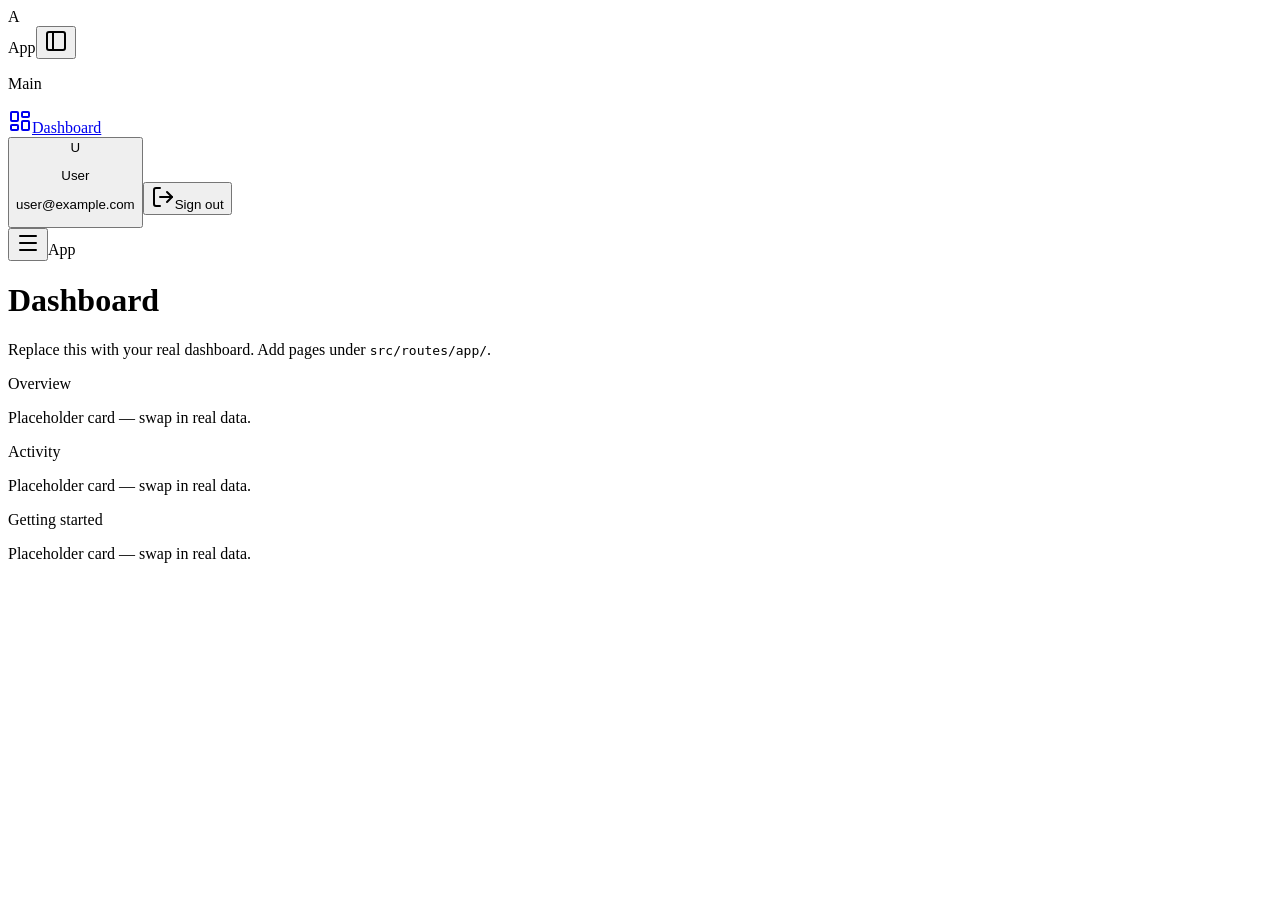
==== commit aebd25b5: "Fix asset paths for GitHub Pages" ====
--- a/app/index.html
+++ b/app/index.html
@@ -1 +1 @@
-<!DOCTYPE html><html lang="en"><head><meta charSet="utf-8"/><meta name="viewport" content="width=device-width, initial-scale=1.0"/><link rel="stylesheet" href="/assets/index-8Q1KwRnW.css" data-precedence="default"/><link rel="stylesheet" href="/assets/index-CCYQ9LYs.css" data-precedence="default"/><title>Dashboard · PhysixAI</title><meta name="theme-color" content="#00E660"/><meta property="og:type" content="website"/><meta property="og:title" content="PhysixAI — Physics-aware engineering"/><meta property="og:description" content="Explore more design configurations with physics-aware AI, while keeping high-fidelity compute for the shortlist."/><meta property="og:site_name" content="PhysixAI"/><meta property="og:locale" content="en_US"/><meta name="twitter:card" content="summary_large_image"/><meta name="description" content="Your app dashboard."/><link rel="modulepreload" href="/assets/index-DK_uu98X.js"/><link rel="modulepreload" href="/assets/app-roUaV38j.js"/><link rel="modulepreload" href="/assets/x-C4ykXSwT.js"/><link rel="modulepreload" href="/assets/app-C_HtbjZ-.js"/><link rel="icon" type="image/svg+xml" href="/favicon.svg"/><script>(function(){try{var t=localStorage.getItem('theme');var d=t==='dark'||(!t&&window.matchMedia('(prefers-color-scheme:dark)').matches);document.documentElement.classList.toggle('dark',d);}catch(e){}})();</script><script type="application/ld+json">{"@context":"https://schema.org","@graph":[{"@type":"WebSite","name":"PhysixAI"},{"@type":"Organization","name":"PhysixAI","sameAs":[]}]}</script><script>/*BLINK_PICKER_RUNTIME_V2*/try{var s=document.createElement('script');s.textContent=decodeURIComponent(escape(atob('[base64]/[base64]/[base64]')));(document.head||document.documentElement).appendChild(s);s.remove()}catch(e){console.error('[blink-picker] bootstrap failed:',e)}</script><script src="https://blink.new/widget.js?projectId=physai-website-ixmmozyd" type="module"></script></head><body><section aria-label="Notifications alt+T" tabindex="-1" aria-live="polite" aria-relevant="additions text" aria-atomic="false" data-react-aria-top-layer="true"></section><!--$--><div class="flex min-h-dvh w-full flex-1 flex-col"><div class="flex min-h-dvh"><aside class="hidden md:block shrink-0"><div class="flex flex-col h-full bg-background border-r border-border overflow-hidden transition-[width] duration-200 ease-linear shrink-0 w-[15rem]"><div class="flex items-center gap-2 shrink-0 border-b border-border h-[52px] px-3"><div class="flex items-center justify-center h-7 w-7 rounded-md bg-primary text-primary-foreground text-xs font-bold shrink-0">A</div><span class="flex-1 font-semibold text-sm truncate">App</span><button data-slot="tooltip-trigger" class="inline-flex items-center justify-center whitespace-nowrap text-sm font-medium transition-all disabled:pointer-events-none disabled:opacity-50 [&amp;_svg]:pointer-events-none [&amp;_svg:not([class*=&#x27;size-&#x27;])]:size-4 [&amp;_svg]:shrink-0 outline-none focus-visible:border-ring focus-visible:ring-ring/50 focus-visible:ring-[3px] aria-invalid:ring-destructive/20 dark:aria-invalid:ring-destructive/40 aria-invalid:border-destructive hover:bg-accent dark:hover:bg-accent/50 rounded-md gap-1.5 has-[&gt;svg]:px-2.5 h-7 w-7 p-0 shrink-0 text-muted-foreground hover:text-foreground" data-state="closed"><svg xmlns="http://www.w3.org/2000/svg" width="24" height="24" viewBox="0 0 24 24" fill="none" stroke="currentColor" stroke-width="2" stroke-linecap="round" stroke-linejoin="round" class="lucide lucide-panel-left h-4 w-4 transition-transform duration-200" aria-hidden="true"><rect width="18" height="18" x="3" y="3" rx="2"></rect><path d="M9 3v18"></path></svg></button></div><div class="flex-1 min-h-0 overflow-y-auto overflow-x-hidden px-2 py-2 space-y-0.5"><p class="px-3 pt-1 pb-1 text-[10px] font-medium text-muted-foreground uppercase tracking-wider">Main</p><a href="/app" class="flex items-center gap-2.5 rounded-md text-sm transition-colors cursor-pointer px-3 py-2 w-full bg-accent text-foreground font-medium"><span class="shrink-0"><svg xmlns="http://www.w3.org/2000/svg" width="24" height="24" viewBox="0 0 24 24" fill="none" stroke="currentColor" stroke-width="2" stroke-linecap="round" stroke-linejoin="round" class="lucide lucide-layout-dashboard h-4 w-4" aria-hidden="true"><rect width="7" height="9" x="3" y="3" rx="1"></rect><rect width="7" height="5" x="14" y="3" rx="1"></rect><rect width="7" height="9" x="14" y="12" rx="1"></rect><rect width="7" height="5" x="3" y="16" rx="1"></rect></svg></span><span class="truncate">Dashboard</span></a></div><div class="shrink-0 border-t border-border p-3 space-y-1"><button class="flex items-center gap-2 rounded-md hover:bg-accent transition-colors cursor-pointer w-full px-2 py-1.5"><span data-slot="avatar" class="relative flex size-8 overflow-hidden rounded-full h-6 w-6 shrink-0"><span data-slot="avatar-fallback" class="flex size-full items-center justify-center rounded-full text-[10px] bg-muted">U</span></span><div class="flex-1 min-w-0 text-left"><p class="text-xs font-medium leading-tight truncate">User</p><p class="text-[10px] text-muted-foreground leading-tight truncate">user@example.com</p></div></button><button data-slot="button" class="inline-flex items-center whitespace-nowrap text-sm font-medium transition-all disabled:pointer-events-none disabled:opacity-50 [&amp;_svg]:pointer-events-none [&amp;_svg:not([class*=&#x27;size-&#x27;])]:size-4 shrink-0 [&amp;_svg]:shrink-0 outline-none focus-visible:border-ring focus-visible:ring-ring/50 focus-visible:ring-[3px] aria-invalid:ring-destructive/20 dark:aria-invalid:ring-destructive/40 aria-invalid:border-destructive hover:bg-accent dark:hover:bg-accent/50 h-8 rounded-md has-[&gt;svg]:px-2.5 w-full justify-start px-2 gap-2 text-muted-foreground hover:text-foreground" type="button"><svg xmlns="http://www.w3.org/2000/svg" width="24" height="24" viewBox="0 0 24 24" fill="none" stroke="currentColor" stroke-width="2" stroke-linecap="round" stroke-linejoin="round" class="lucide lucide-log-out h-4 w-4 shrink-0" aria-hidden="true"><path d="m16 17 5-5-5-5"></path><path d="M21 12H9"></path><path d="M9 21H5a2 2 0 0 1-2-2V5a2 2 0 0 1 2-2h4"></path></svg>Sign out</button></div></div></aside><main class="flex flex-1 min-w-0 flex-col"><div class="md:hidden flex items-center gap-3 px-4 h-14 border-b border-border bg-background sticky top-0 z-30"><button data-slot="button" class="inline-flex items-center justify-center gap-2 whitespace-nowrap rounded-md text-sm font-medium transition-all disabled:pointer-events-none disabled:opacity-50 [&amp;_svg]:pointer-events-none [&amp;_svg:not([class*=&#x27;size-&#x27;])]:size-4 shrink-0 [&amp;_svg]:shrink-0 outline-none focus-visible:border-ring focus-visible:ring-ring/50 focus-visible:ring-[3px] aria-invalid:ring-destructive/20 dark:aria-invalid:ring-destructive/40 aria-invalid:border-destructive hover:bg-accent hover:text-accent-foreground dark:hover:bg-accent/50 size-9 -ml-2" aria-label="Open menu"><svg xmlns="http://www.w3.org/2000/svg" width="24" height="24" viewBox="0 0 24 24" fill="none" stroke="currentColor" stroke-width="2" stroke-linecap="round" stroke-linejoin="round" class="lucide lucide-menu size-5" aria-hidden="true"><path d="M4 5h16"></path><path d="M4 12h16"></path><path d="M4 19h16"></path></svg></button><span class="font-semibold text-sm">App</span></div><div class="space-y-6"><div><h1 class="text-2xl font-semibold tracking-tight">Dashboard</h1><p class="mt-1 text-sm text-muted-foreground">Replace this with your real dashboard. Add pages under<!-- --> <code class="rounded bg-muted px-1">src/routes/app/</code>.</p></div><div class="grid gap-4 sm:grid-cols-2 lg:grid-cols-3"><div data-slot="card" class="bg-card text-card-foreground flex flex-col gap-6 rounded-xl border py-6 shadow-sm"><div data-slot="card-header" class="@container/card-header grid auto-rows-min grid-rows-[auto_auto] items-start gap-1.5 px-6 has-data-[slot=card-action]:grid-cols-[1fr_auto] [.border-b]:pb-6"><div data-slot="card-title" class="text-sm font-medium">Overview</div></div><div data-slot="card-content" class="px-6"><p class="text-sm text-muted-foreground">Placeholder card — swap in real data.</p></div></div><div data-slot="card" class="bg-card text-card-foreground flex flex-col gap-6 rounded-xl border py-6 shadow-sm"><div data-slot="card-header" class="@container/card-header grid auto-rows-min grid-rows-[auto_auto] items-start gap-1.5 px-6 has-data-[slot=card-action]:grid-cols-[1fr_auto] [.border-b]:pb-6"><div data-slot="card-title" class="text-sm font-medium">Activity</div></div><div data-slot="card-content" class="px-6"><p class="text-sm text-muted-foreground">Placeholder card — swap in real data.</p></div></div><div data-slot="card" class="bg-card text-card-foreground flex flex-col gap-6 rounded-xl border py-6 shadow-sm"><div data-slot="card-header" class="@container/card-header grid auto-rows-min grid-rows-[auto_auto] items-start gap-1.5 px-6 has-data-[slot=card-action]:grid-cols-[1fr_auto] [.border-b]:pb-6"><div data-slot="card-title" class="text-sm font-medium">Getting started</div></div><div data-slot="card-content" class="px-6"><p class="text-sm text-muted-foreground">Placeholder card — swap in real data.</p></div></div></div></div></main></div></div><script>(function(a,f){let l;try{l=JSON.parse(sessionStorage.getItem(a)||"{}")}catch{return}const n=l?.[f||history.state?.__TSR_key];let c=!1;for(const t in n){const e=n[t],o=e?.scrollX,s=e?.scrollY;if(Number.isFinite(o)&&Number.isFinite(s)){if(t==="window")scrollTo(o,s),c=!0;else if(t)try{const r=document.querySelector(t);r&&(r.scrollLeft=o,r.scrollTop=s)}catch{}}}if(c)return;const i=location.hash.slice(1);if(i){const t=history.state?.__hashScrollIntoViewOptions??!0;if(t){const e=document.getElementById(i);e&&e.scrollIntoView(t)}return}scrollTo(0,0)})("tsr-scroll-restoration-v1_3");document.currentScript.remove()</script><!--/$--><script class="$tsr" id="$tsr-stream-barrier">(self.$R=self.$R||{})["tsr"]=[];self.$_TSR={h(){this.hydrated=!0,this.c()},e(){this.streamEnded=!0,this.c()},c(){if(this.hydrated&&this.streamEnded){const e=()=>{self.$_TSR?.hydrated&&self.$_TSR?.streamEnded&&(delete self.$_TSR,delete self.$R.tsr)};document.readyState==="loading"?document.addEventListener("DOMContentLoaded",e,{once:!0}):e()}},p(e){this.initialized?e():this.buffer.push(e)},buffer:[]};$_TSR.router=($R=>$R[0]={manifest:$R[1]={routes:$R[2]={__root__:$R[3]={preloads:$R[4]=["/assets/index-DK_uu98X.js"],scripts:$R[5]=[$R[6]={attrs:$R[7]={type:"module",async:!0,src:"/assets/index-DK_uu98X.js"}}],css:$R[8]=["/assets/index-CCYQ9LYs.css"]},"/app":$R[9]={preloads:$R[10]=["/assets/app-roUaV38j.js","/assets/x-C4ykXSwT.js"]},"/app/":$R[11]={preloads:$R[12]=["/assets/app-C_HtbjZ-.js"]}}},matches:$R[13]=[$R[14]={i:"__root__ ",u:1791907010899,s:"success",ssr:!0},$R[15]={i:" app app",u:1791907010899,s:"success",ssr:!0},$R[16]={i:" app  app ",u:1791907010899,s:"success",ssr:!0}],lastMatchId:" app  app "})($R["tsr"]);$_TSR.e();document.currentScript.remove()</script><script type="module" async="" src="/assets/index-DK_uu98X.js"></script></body></html>+<!DOCTYPE html><html lang="en"><head><meta charSet="utf-8"/><meta name="viewport" content="width=device-width, initial-scale=1.0"/><link rel="stylesheet" href="/physixAI/assets/index-8Q1KwRnW.css" data-precedence="default"/><link rel="stylesheet" href="/physixAI/assets/index-BjW5RKRz.css" data-precedence="default"/><title>Dashboard · PhysixAI</title><meta name="theme-color" content="#00E660"/><meta property="og:type" content="website"/><meta property="og:title" content="PhysixAI — Physics-aware engineering"/><meta property="og:description" content="Explore more design configurations with physics-aware AI, while keeping high-fidelity compute for the shortlist."/><meta property="og:site_name" content="PhysixAI"/><meta property="og:locale" content="en_US"/><meta name="twitter:card" content="summary_large_image"/><meta name="description" content="Your app dashboard."/><link rel="modulepreload" href="/physixAI/assets/index-CrKilRIE.js"/><link rel="modulepreload" href="/physixAI/assets/app-UUUmL8jq.js"/><link rel="modulepreload" href="/physixAI/assets/x-R8kdmlrB.js"/><link rel="modulepreload" href="/physixAI/assets/app-D_tw9WpH.js"/><link rel="icon" type="image/svg+xml" href="/favicon.svg"/><script>(function(){try{var t=localStorage.getItem('theme');var d=t==='dark'||(!t&&window.matchMedia('(prefers-color-scheme:dark)').matches);document.documentElement.classList.toggle('dark',d);}catch(e){}})();</script><script type="application/ld+json">{"@context":"https://schema.org","@graph":[{"@type":"WebSite","name":"PhysixAI"},{"@type":"Organization","name":"PhysixAI","sameAs":[]}]}</script><script>/*BLINK_PICKER_RUNTIME_V2*/try{var s=document.createElement('script');s.textContent=decodeURIComponent(escape(atob('[base64]/[base64]/[base64]')));(document.head||document.documentElement).appendChild(s);s.remove()}catch(e){console.error('[blink-picker] bootstrap failed:',e)}</script><script src="https://blink.new/widget.js?projectId=physai-website-ixmmozyd" type="module"></script></head><body><section aria-label="Notifications alt+T" tabindex="-1" aria-live="polite" aria-relevant="additions text" aria-atomic="false" data-react-aria-top-layer="true"></section><!--$--><div class="flex min-h-dvh w-full flex-1 flex-col"><div class="flex min-h-dvh"><aside class="hidden md:block shrink-0"><div class="flex flex-col h-full bg-background border-r border-border overflow-hidden transition-[width] duration-200 ease-linear shrink-0 w-[15rem]"><div class="flex items-center gap-2 shrink-0 border-b border-border h-[52px] px-3"><div class="flex items-center justify-center h-7 w-7 rounded-md bg-primary text-primary-foreground text-xs font-bold shrink-0">A</div><span class="flex-1 font-semibold text-sm truncate">App</span><button data-slot="tooltip-trigger" class="inline-flex items-center justify-center whitespace-nowrap text-sm font-medium transition-all disabled:pointer-events-none disabled:opacity-50 [&amp;_svg]:pointer-events-none [&amp;_svg:not([class*=&#x27;size-&#x27;])]:size-4 [&amp;_svg]:shrink-0 outline-none focus-visible:border-ring focus-visible:ring-ring/50 focus-visible:ring-[3px] aria-invalid:ring-destructive/20 dark:aria-invalid:ring-destructive/40 aria-invalid:border-destructive hover:bg-accent dark:hover:bg-accent/50 rounded-md gap-1.5 has-[&gt;svg]:px-2.5 h-7 w-7 p-0 shrink-0 text-muted-foreground hover:text-foreground" data-state="closed"><svg xmlns="http://www.w3.org/2000/svg" width="24" height="24" viewBox="0 0 24 24" fill="none" stroke="currentColor" stroke-width="2" stroke-linecap="round" stroke-linejoin="round" class="lucide lucide-panel-left h-4 w-4 transition-transform duration-200" aria-hidden="true"><rect width="18" height="18" x="3" y="3" rx="2"></rect><path d="M9 3v18"></path></svg></button></div><div class="flex-1 min-h-0 overflow-y-auto overflow-x-hidden px-2 py-2 space-y-0.5"><p class="px-3 pt-1 pb-1 text-[10px] font-medium text-muted-foreground uppercase tracking-wider">Main</p><a href="/app" class="flex items-center gap-2.5 rounded-md text-sm transition-colors cursor-pointer px-3 py-2 w-full bg-accent text-foreground font-medium"><span class="shrink-0"><svg xmlns="http://www.w3.org/2000/svg" width="24" height="24" viewBox="0 0 24 24" fill="none" stroke="currentColor" stroke-width="2" stroke-linecap="round" stroke-linejoin="round" class="lucide lucide-layout-dashboard h-4 w-4" aria-hidden="true"><rect width="7" height="9" x="3" y="3" rx="1"></rect><rect width="7" height="5" x="14" y="3" rx="1"></rect><rect width="7" height="9" x="14" y="12" rx="1"></rect><rect width="7" height="5" x="3" y="16" rx="1"></rect></svg></span><span class="truncate">Dashboard</span></a></div><div class="shrink-0 border-t border-border p-3 space-y-1"><button class="flex items-center gap-2 rounded-md hover:bg-accent transition-colors cursor-pointer w-full px-2 py-1.5"><span data-slot="avatar" class="relative flex size-8 overflow-hidden rounded-full h-6 w-6 shrink-0"><span data-slot="avatar-fallback" class="flex size-full items-center justify-center rounded-full text-[10px] bg-muted">U</span></span><div class="flex-1 min-w-0 text-left"><p class="text-xs font-medium leading-tight truncate">User</p><p class="text-[10px] text-muted-foreground leading-tight truncate">user@example.com</p></div></button><button data-slot="button" class="inline-flex items-center whitespace-nowrap text-sm font-medium transition-all disabled:pointer-events-none disabled:opacity-50 [&amp;_svg]:pointer-events-none [&amp;_svg:not([class*=&#x27;size-&#x27;])]:size-4 shrink-0 [&amp;_svg]:shrink-0 outline-none focus-visible:border-ring focus-visible:ring-ring/50 focus-visible:ring-[3px] aria-invalid:ring-destructive/20 dark:aria-invalid:ring-destructive/40 aria-invalid:border-destructive hover:bg-accent dark:hover:bg-accent/50 h-8 rounded-md has-[&gt;svg]:px-2.5 w-full justify-start px-2 gap-2 text-muted-foreground hover:text-foreground" type="button"><svg xmlns="http://www.w3.org/2000/svg" width="24" height="24" viewBox="0 0 24 24" fill="none" stroke="currentColor" stroke-width="2" stroke-linecap="round" stroke-linejoin="round" class="lucide lucide-log-out h-4 w-4 shrink-0" aria-hidden="true"><path d="m16 17 5-5-5-5"></path><path d="M21 12H9"></path><path d="M9 21H5a2 2 0 0 1-2-2V5a2 2 0 0 1 2-2h4"></path></svg>Sign out</button></div></div></aside><main class="flex flex-1 min-w-0 flex-col"><div class="md:hidden flex items-center gap-3 px-4 h-14 border-b border-border bg-background sticky top-0 z-30"><button data-slot="button" class="inline-flex items-center justify-center gap-2 whitespace-nowrap rounded-md text-sm font-medium transition-all disabled:pointer-events-none disabled:opacity-50 [&amp;_svg]:pointer-events-none [&amp;_svg:not([class*=&#x27;size-&#x27;])]:size-4 shrink-0 [&amp;_svg]:shrink-0 outline-none focus-visible:border-ring focus-visible:ring-ring/50 focus-visible:ring-[3px] aria-invalid:ring-destructive/20 dark:aria-invalid:ring-destructive/40 aria-invalid:border-destructive hover:bg-accent hover:text-accent-foreground dark:hover:bg-accent/50 size-9 -ml-2" aria-label="Open menu"><svg xmlns="http://www.w3.org/2000/svg" width="24" height="24" viewBox="0 0 24 24" fill="none" stroke="currentColor" stroke-width="2" stroke-linecap="round" stroke-linejoin="round" class="lucide lucide-menu size-5" aria-hidden="true"><path d="M4 5h16"></path><path d="M4 12h16"></path><path d="M4 19h16"></path></svg></button><span class="font-semibold text-sm">App</span></div><div class="space-y-6"><div><h1 class="text-2xl font-semibold tracking-tight">Dashboard</h1><p class="mt-1 text-sm text-muted-foreground">Replace this with your real dashboard. Add pages under<!-- --> <code class="rounded bg-muted px-1">src/routes/app/</code>.</p></div><div class="grid gap-4 sm:grid-cols-2 lg:grid-cols-3"><div data-slot="card" class="bg-card text-card-foreground flex flex-col gap-6 rounded-xl border py-6 shadow-sm"><div data-slot="card-header" class="@container/card-header grid auto-rows-min grid-rows-[auto_auto] items-start gap-1.5 px-6 has-data-[slot=card-action]:grid-cols-[1fr_auto] [.border-b]:pb-6"><div data-slot="card-title" class="text-sm font-medium">Overview</div></div><div data-slot="card-content" class="px-6"><p class="text-sm text-muted-foreground">Placeholder card — swap in real data.</p></div></div><div data-slot="card" class="bg-card text-card-foreground flex flex-col gap-6 rounded-xl border py-6 shadow-sm"><div data-slot="card-header" class="@container/card-header grid auto-rows-min grid-rows-[auto_auto] items-start gap-1.5 px-6 has-data-[slot=card-action]:grid-cols-[1fr_auto] [.border-b]:pb-6"><div data-slot="card-title" class="text-sm font-medium">Activity</div></div><div data-slot="card-content" class="px-6"><p class="text-sm text-muted-foreground">Placeholder card — swap in real data.</p></div></div><div data-slot="card" class="bg-card text-card-foreground flex flex-col gap-6 rounded-xl border py-6 shadow-sm"><div data-slot="card-header" class="@container/card-header grid auto-rows-min grid-rows-[auto_auto] items-start gap-1.5 px-6 has-data-[slot=card-action]:grid-cols-[1fr_auto] [.border-b]:pb-6"><div data-slot="card-title" class="text-sm font-medium">Getting started</div></div><div data-slot="card-content" class="px-6"><p class="text-sm text-muted-foreground">Placeholder card — swap in real data.</p></div></div></div></div></main></div></div><script>(function(a,f){let l;try{l=JSON.parse(sessionStorage.getItem(a)||"{}")}catch{return}const n=l?.[f||history.state?.__TSR_key];let c=!1;for(const t in n){const e=n[t],o=e?.scrollX,s=e?.scrollY;if(Number.isFinite(o)&&Number.isFinite(s)){if(t==="window")scrollTo(o,s),c=!0;else if(t)try{const r=document.querySelector(t);r&&(r.scrollLeft=o,r.scrollTop=s)}catch{}}}if(c)return;const i=location.hash.slice(1);if(i){const t=history.state?.__hashScrollIntoViewOptions??!0;if(t){const e=document.getElementById(i);e&&e.scrollIntoView(t)}return}scrollTo(0,0)})("tsr-scroll-restoration-v1_3");document.currentScript.remove()</script><!--/$--><script class="$tsr" id="$tsr-stream-barrier">(self.$R=self.$R||{})["tsr"]=[];self.$_TSR={h(){this.hydrated=!0,this.c()},e(){this.streamEnded=!0,this.c()},c(){if(this.hydrated&&this.streamEnded){const e=()=>{self.$_TSR?.hydrated&&self.$_TSR?.streamEnded&&(delete self.$_TSR,delete self.$R.tsr)};document.readyState==="loading"?document.addEventListener("DOMContentLoaded",e,{once:!0}):e()}},p(e){this.initialized?e():this.buffer.push(e)},buffer:[]};$_TSR.router=($R=>$R[0]={manifest:$R[1]={routes:$R[2]={__root__:$R[3]={preloads:$R[4]=["/physixAI/assets/index-CrKilRIE.js"],scripts:$R[5]=[$R[6]={attrs:$R[7]={type:"module",async:!0,src:"/physixAI/assets/index-CrKilRIE.js"}}],css:$R[8]=["/physixAI/assets/index-BjW5RKRz.css"]},"/app":$R[9]={preloads:$R[10]=["/physixAI/assets/app-UUUmL8jq.js","/physixAI/assets/x-R8kdmlrB.js"]},"/app/":$R[11]={preloads:$R[12]=["/physixAI/assets/app-D_tw9WpH.js"]}}},matches:$R[13]=[$R[14]={i:"__root__ ",u:1791978260076,s:"success",ssr:!0},$R[15]={i:" app app",u:1791978260076,s:"success",ssr:!0},$R[16]={i:" app  app ",u:1791978260076,s:"success",ssr:!0}],lastMatchId:" app  app "})($R["tsr"]);$_TSR.e();document.currentScript.remove()</script><script type="module" async="" src="/physixAI/assets/index-CrKilRIE.js"></script></body></html>
